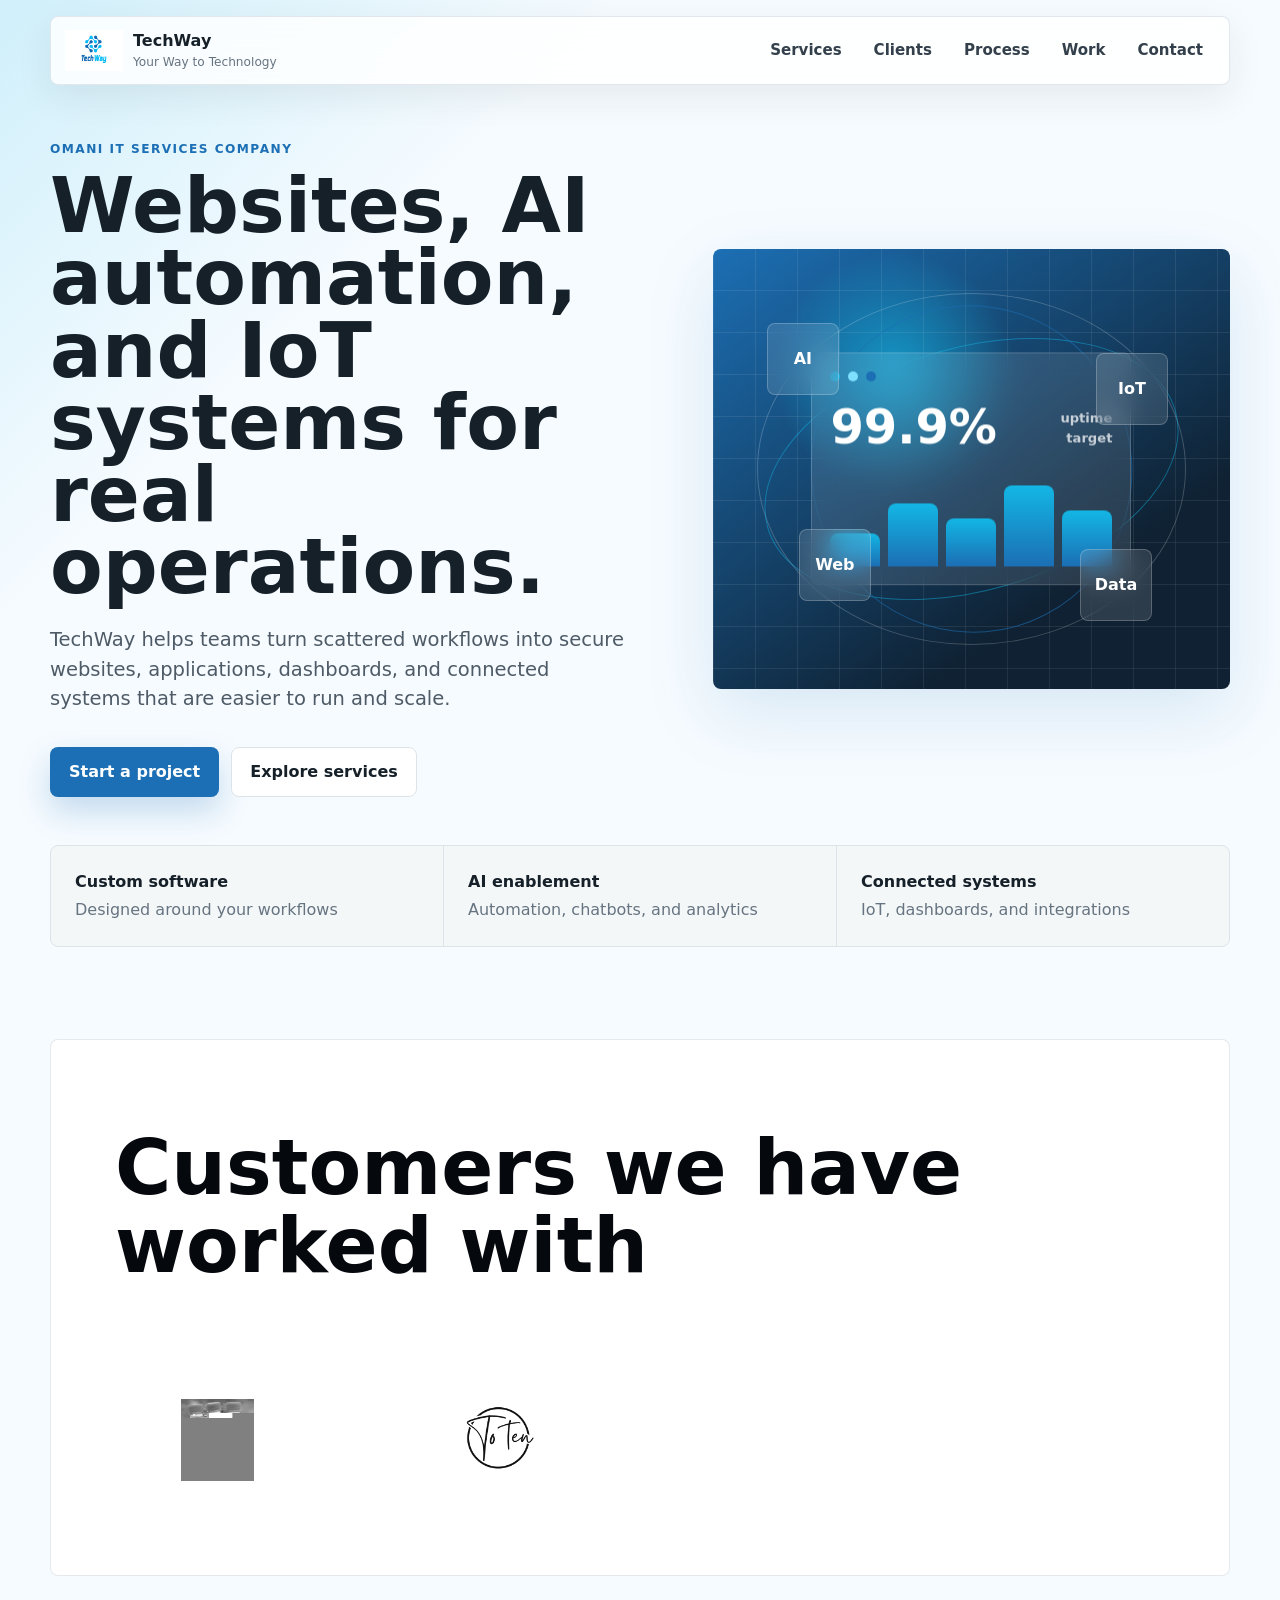
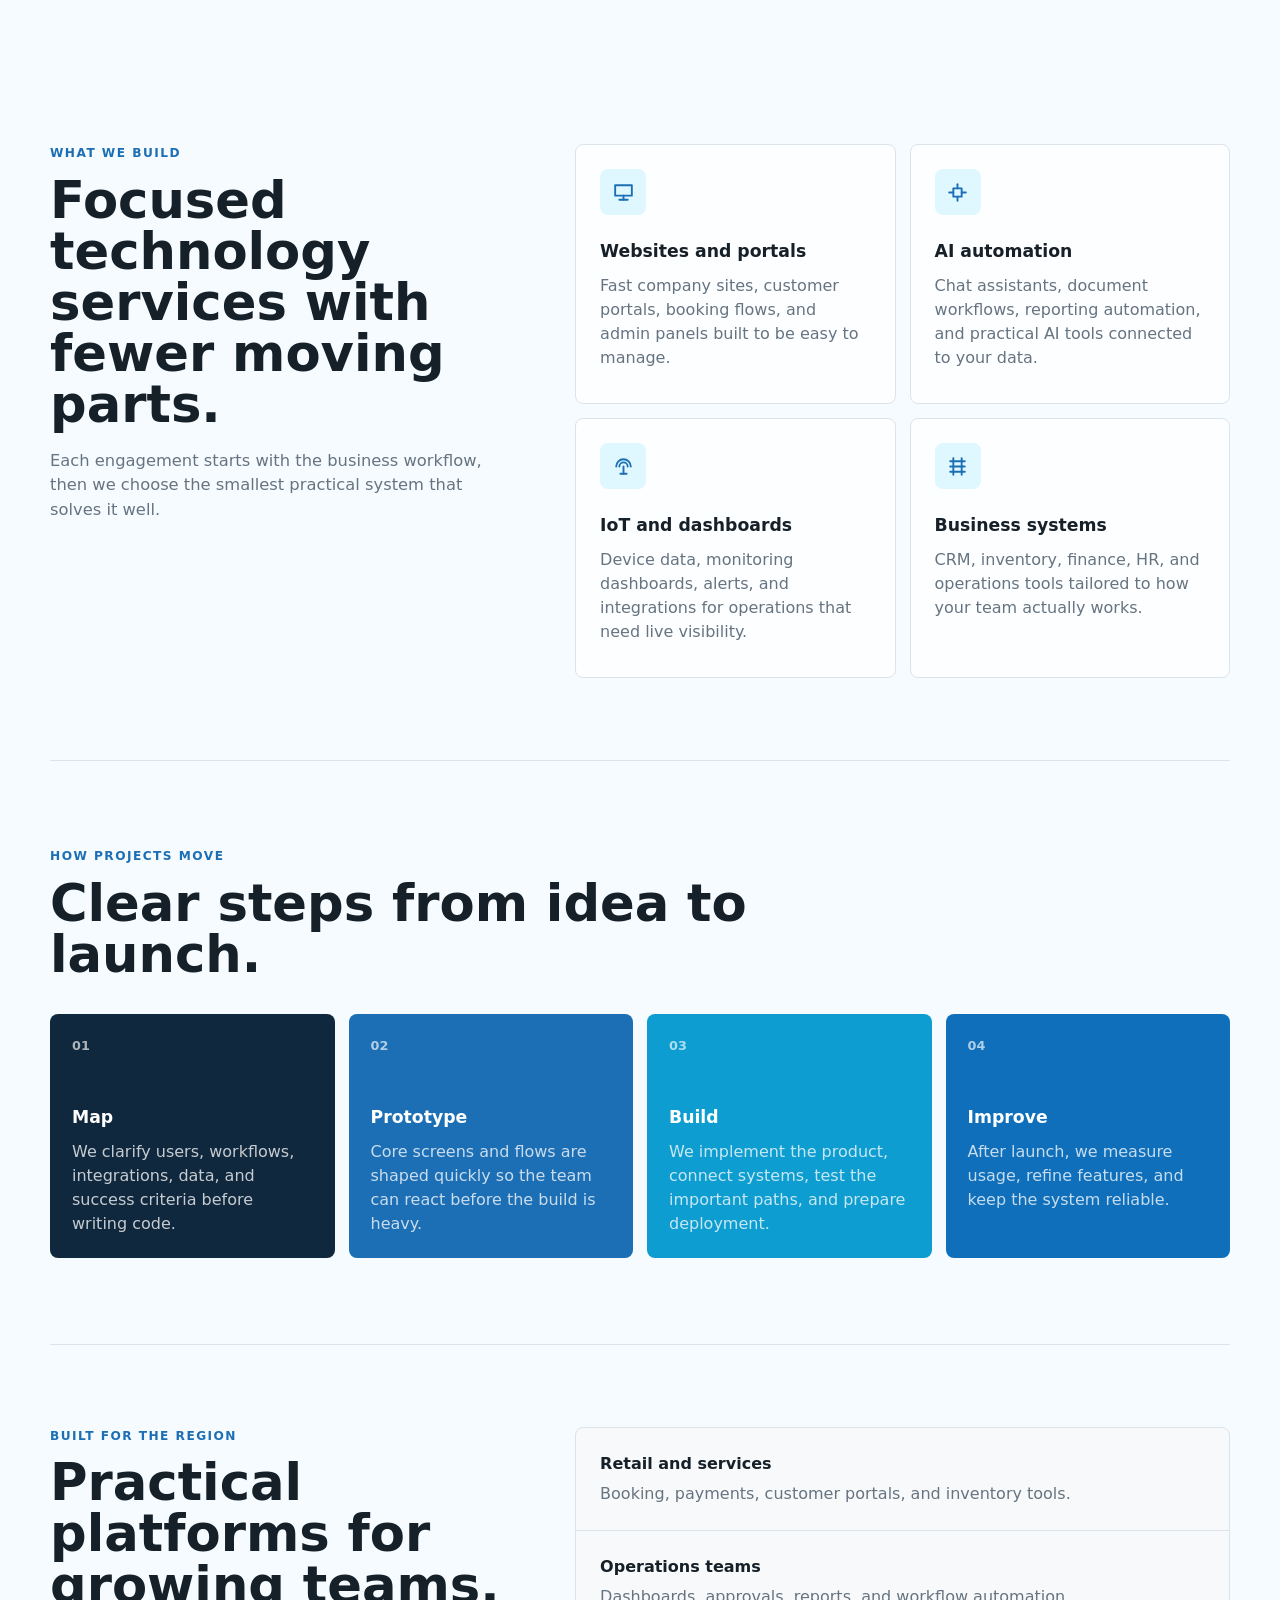
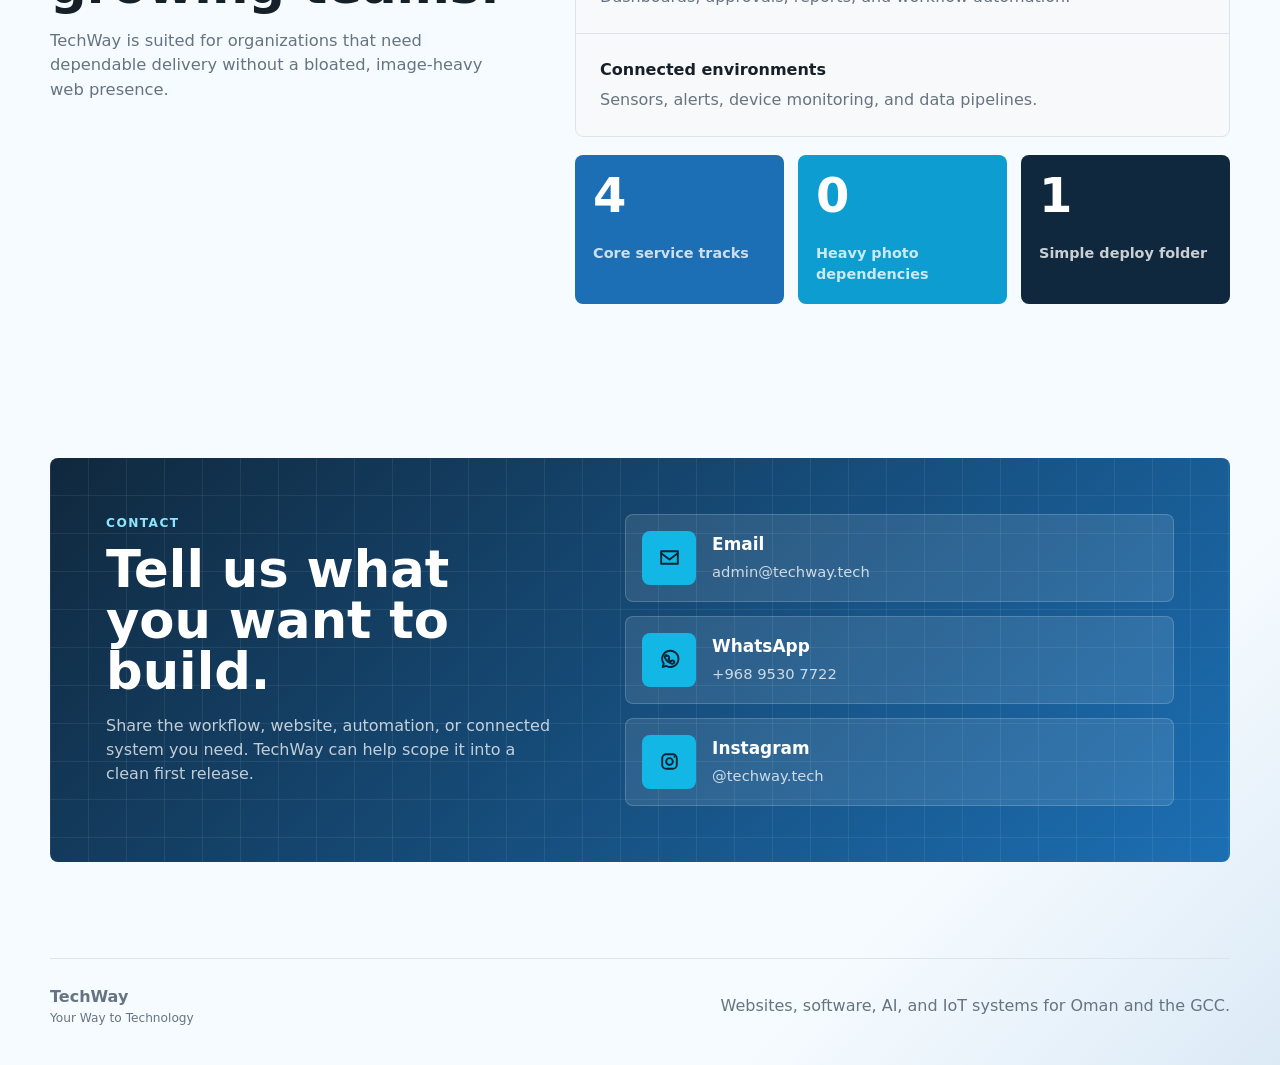
==== index.html @ 26268700 "Add Toten client logo" ====
<!doctype html>
<html lang="en">
  <head>
    <meta charset="utf-8">
    <meta name="viewport" content="width=device-width, initial-scale=1">
    <meta name="description" content="TechWay builds reliable websites, business software, AI automation, and IoT systems for companies in Oman and the GCC.">
    <title>TechWay | Your Way to Technology</title>
    <link rel="stylesheet" href="styles.css">
  </head>
  <body>
    <header class="site-header" data-header>
      <a class="brand" href="#top" aria-label="TechWay home">
        <img class="brand-logo" src="assets/techway-logo.png" alt="TechWay logo">
        <span>
          <strong>TechWay</strong>
          <small>Your Way to Technology</small>
        </span>
      </a>

      <button class="nav-toggle" type="button" aria-expanded="false" aria-controls="site-nav" data-nav-toggle>
        <span></span>
        <span></span>
        <span></span>
        <span class="sr-only">Menu</span>
      </button>

      <nav class="site-nav" id="site-nav" data-nav>
        <a href="#services">Services</a>
        <a href="#clients">Clients</a>
        <a href="#process">Process</a>
        <a href="#work">Work</a>
        <a href="#contact">Contact</a>
      </nav>
    </header>

    <main id="top">
      <section class="hero section">
        <div class="hero-copy">
          <p class="eyebrow">Omani IT services company</p>
          <h1>Websites, AI automation, and IoT systems for real operations.</h1>
          <p class="hero-text">TechWay helps teams turn scattered workflows into secure websites, applications, dashboards, and connected systems that are easier to run and scale.</p>
          <div class="hero-actions">
            <a class="button button-primary" href="#contact">Start a project</a>
            <a class="button button-secondary" href="#services">Explore services</a>
          </div>
        </div>

        <div class="hero-visual" aria-label="Technology platform illustration">
          <div class="orbit orbit-one"></div>
          <div class="orbit orbit-two"></div>
          <div class="core-panel">
            <div class="core-top">
              <span></span>
              <span></span>
              <span></span>
            </div>
            <div class="metric-row">
              <strong>99.9%</strong>
              <span>uptime target</span>
            </div>
            <div class="signal-bars">
              <span></span>
              <span></span>
              <span></span>
              <span></span>
              <span></span>
            </div>
          </div>
          <div class="node node-ai">AI</div>
          <div class="node node-iot">IoT</div>
          <div class="node node-web">Web</div>
          <div class="node node-data">Data</div>
        </div>
      </section>

      <section class="section trust-strip" aria-label="Company strengths">
        <div>
          <strong>Custom software</strong>
          <span>Designed around your workflows</span>
        </div>
        <div>
          <strong>AI enablement</strong>
          <span>Automation, chatbots, and analytics</span>
        </div>
        <div>
          <strong>Connected systems</strong>
          <span>IoT, dashboards, and integrations</span>
        </div>
      </section>

      <section class="section clients" id="clients">
        <h2>Customers we have worked with</h2>

        <div class="client-logo-grid" aria-label="Client logos">
          <a class="client-logo-link" href="https://www.instagram.com/alsamdiwater/" target="_blank" rel="noreferrer" aria-label="Open Al Samdi Water Instagram page">
            <span class="sr-only">Al Samdi Water</span>
            <span class="client-logo-frame">
              <img src="assets/al-samdi-water.jpg" alt="Al Samdi Water bottled drinking water">
            </span>
          </a>
          <a class="client-logo-link" href="https://www.instagram.com/toten_oman/" target="_blank" rel="noreferrer" aria-label="Open Toten Instagram page">
            <span class="sr-only">Toten</span>
            <span class="client-logo-frame">
              <img src="assets/toten-logo.jpg" alt="Toten logo">
            </span>
          </a>
        </div>
      </section>

      <section class="section split" id="services">
        <div class="section-heading">
          <p class="eyebrow">What we build</p>
          <h2>Focused technology services with fewer moving parts.</h2>
          <p>Each engagement starts with the business workflow, then we choose the smallest practical system that solves it well.</p>
        </div>

        <div class="service-grid">
          <article class="service-card">
            <span class="icon" aria-hidden="true">
              <svg viewBox="0 0 24 24"><path d="M4 5h16v10H4z"/><path d="M8 19h8"/><path d="M12 15v4"/></svg>
            </span>
            <h3>Websites and portals</h3>
            <p>Fast company sites, customer portals, booking flows, and admin panels built to be easy to manage.</p>
          </article>
          <article class="service-card">
            <span class="icon" aria-hidden="true">
              <svg viewBox="0 0 24 24"><path d="M8 8h8v8H8z"/><path d="M4 12h4"/><path d="M16 12h4"/><path d="M12 4v4"/><path d="M12 16v4"/></svg>
            </span>
            <h3>AI automation</h3>
            <p>Chat assistants, document workflows, reporting automation, and practical AI tools connected to your data.</p>
          </article>
          <article class="service-card">
            <span class="icon" aria-hidden="true">
              <svg viewBox="0 0 24 24"><path d="M5 12a7 7 0 0 1 14 0"/><path d="M8 12a4 4 0 0 1 8 0"/><path d="M12 12v7"/><path d="M9 19h6"/></svg>
            </span>
            <h3>IoT and dashboards</h3>
            <p>Device data, monitoring dashboards, alerts, and integrations for operations that need live visibility.</p>
          </article>
          <article class="service-card">
            <span class="icon" aria-hidden="true">
              <svg viewBox="0 0 24 24"><path d="M5 7h14"/><path d="M5 12h14"/><path d="M5 17h14"/><path d="M8 4v16"/><path d="M16 4v16"/></svg>
            </span>
            <h3>Business systems</h3>
            <p>CRM, inventory, finance, HR, and operations tools tailored to how your team actually works.</p>
          </article>
        </div>
      </section>

      <section class="section process" id="process">
        <div class="section-heading compact">
          <p class="eyebrow">How projects move</p>
          <h2>Clear steps from idea to launch.</h2>
        </div>
        <div class="timeline">
          <article>
            <span>01</span>
            <h3>Map</h3>
            <p>We clarify users, workflows, integrations, data, and success criteria before writing code.</p>
          </article>
          <article>
            <span>02</span>
            <h3>Prototype</h3>
            <p>Core screens and flows are shaped quickly so the team can react before the build is heavy.</p>
          </article>
          <article>
            <span>03</span>
            <h3>Build</h3>
            <p>We implement the product, connect systems, test the important paths, and prepare deployment.</p>
          </article>
          <article>
            <span>04</span>
            <h3>Improve</h3>
            <p>After launch, we measure usage, refine features, and keep the system reliable.</p>
          </article>
        </div>
      </section>

      <section class="section work" id="work">
        <div class="section-heading">
          <p class="eyebrow">Built for the region</p>
          <h2>Practical platforms for growing teams.</h2>
          <p>TechWay is suited for organizations that need dependable delivery without a bloated, image-heavy web presence.</p>
        </div>

        <div class="work-panel">
          <div class="work-list">
            <div>
              <strong>Retail and services</strong>
              <span>Booking, payments, customer portals, and inventory tools.</span>
            </div>
            <div>
              <strong>Operations teams</strong>
              <span>Dashboards, approvals, reports, and workflow automation.</span>
            </div>
            <div>
              <strong>Connected environments</strong>
              <span>Sensors, alerts, device monitoring, and data pipelines.</span>
            </div>
          </div>
          <div class="stats">
            <div><strong>4</strong><span>Core service tracks</span></div>
            <div><strong>0</strong><span>Heavy photo dependencies</span></div>
            <div><strong>1</strong><span>Simple deploy folder</span></div>
          </div>
        </div>
      </section>

      <section class="section contact" id="contact">
        <div class="contact-card">
          <div>
            <p class="eyebrow">Contact</p>
            <h2>Tell us what you want to build.</h2>
            <p>Share the workflow, website, automation, or connected system you need. TechWay can help scope it into a clean first release.</p>
          </div>
          <div class="contact-links" aria-label="Contact options">
            <a class="contact-link" href="mailto:admin@techway.tech">
              <span class="contact-icon" aria-hidden="true">
                <svg viewBox="0 0 24 24"><path d="M4 6h16v12H4z"/><path d="m4 8 8 6 8-6"/></svg>
              </span>
              <span>
                <strong>Email</strong>
                <small>admin@techway.tech</small>
              </span>
            </a>
            <a class="contact-link" href="https://wa.me/96895307722" target="_blank" rel="noreferrer">
              <span class="contact-icon" aria-hidden="true">
                <svg viewBox="0 0 24 24"><path d="M5.4 19.2 6.5 16A7.8 7.8 0 1 1 9 18.2z"/><path d="M9.4 8.7c.2-.4.4-.4.7-.4h.5c.2 0 .4.1.5.4l.6 1.5c.1.2.1.4-.1.6l-.4.5c-.1.2-.2.3-.1.5.4.8 1.1 1.5 2 2 .2.1.4.1.5-.1l.6-.7c.2-.2.4-.2.6-.1l1.5.7c.3.1.4.3.4.6 0 .5-.2 1.3-.8 1.6-.5.3-1.4.5-3-.2-2.6-1.1-4.4-3.6-4.5-3.8-.1-.2-1-1.4-.9-2.4.1-.8.9-1.7 1.3-1.7z"/></svg>
              </span>
              <span>
                <strong>WhatsApp</strong>
                <small>+968 9530 7722</small>
              </span>
            </a>
            <a class="contact-link" href="https://www.instagram.com/techway.tech" target="_blank" rel="noreferrer">
              <span class="contact-icon" aria-hidden="true">
                <svg viewBox="0 0 24 24"><rect x="5" y="5" width="14" height="14" rx="4"/><circle cx="12" cy="12" r="3.2"/><path d="M16.8 7.4h.01"/></svg>
              </span>
              <span>
                <strong>Instagram</strong>
                <small>@techway.tech</small>
              </span>
            </a>
          </div>
        </div>
      </section>
    </main>

    <footer class="site-footer">
      <a class="brand footer-brand" href="#top" aria-label="TechWay home">
        <span>
          <strong>TechWay</strong>
          <small>Your Way to Technology</small>
        </span>
      </a>
      <p>Websites, software, AI, and IoT systems for Oman and the GCC.</p>
    </footer>

    <script src="script.js"></script>
  </body>
</html>
---- styles.css ----
:root {
  --ink: #162029;
  --muted: #667481;
  --line: #dce4ea;
  --paper: #f6fbff;
  --white: #ffffff;
  --brand-blue: #1c6fb4;
  --brand-blue-dark: #155891;
  --brand-cyan: #13b7e5;
  --brand-cyan-soft: #dff7ff;
  --navy: #10283d;
  --shadow: 0 24px 70px rgba(28, 111, 180, 0.14);
  --radius: 8px;
}

* {
  box-sizing: border-box;
}

html {
  scroll-behavior: smooth;
}

body {
  margin: 0;
  color: var(--ink);
  background:
    linear-gradient(135deg, rgba(19, 183, 229, 0.17), transparent 28rem),
    linear-gradient(315deg, rgba(28, 111, 180, 0.12), transparent 24rem),
    var(--paper);
  font-family: system-ui, -apple-system, BlinkMacSystemFont, "Segoe UI", sans-serif;
  line-height: 1.5;
}

a {
  color: inherit;
  text-decoration: none;
}

button,
input,
textarea {
  font: inherit;
}

.sr-only {
  position: absolute;
  width: 1px;
  height: 1px;
  padding: 0;
  margin: -1px;
  overflow: hidden;
  clip: rect(0, 0, 0, 0);
  white-space: nowrap;
  border: 0;
}

.site-header {
  position: sticky;
  top: 0;
  z-index: 20;
  display: flex;
  align-items: center;
  justify-content: space-between;
  gap: 24px;
  width: min(1180px, calc(100% - 32px));
  margin: 16px auto 0;
  padding: 12px 14px;
  border: 1px solid rgba(220, 228, 234, 0.86);
  border-radius: var(--radius);
  background: rgba(255, 255, 255, 0.82);
  backdrop-filter: blur(18px);
  box-shadow: 0 12px 36px rgba(22, 32, 41, 0.08);
}

.brand {
  display: inline-flex;
  align-items: center;
  gap: 10px;
  min-width: 0;
}

.brand-logo {
  display: block;
  width: 58px;
  height: 42px;
  flex: 0 0 auto;
  object-fit: contain;
}

.brand strong,
.brand small {
  display: block;
}

.brand strong {
  font-size: 1rem;
}

.brand small {
  color: var(--muted);
  font-size: 0.76rem;
}

.site-nav {
  display: flex;
  align-items: center;
  gap: 8px;
}

.site-nav a {
  padding: 10px 12px;
  border-radius: 7px;
  color: #33404b;
  font-size: 0.94rem;
  font-weight: 600;
}

.site-nav a:hover {
  background: var(--brand-cyan-soft);
  color: var(--brand-blue);
}

.nav-toggle {
  display: none;
  width: 42px;
  height: 42px;
  border: 1px solid var(--line);
  border-radius: 8px;
  background: var(--white);
  cursor: pointer;
}

.nav-toggle span:not(.sr-only) {
  display: block;
  width: 18px;
  height: 2px;
  margin: 4px auto;
  background: var(--ink);
}

.section {
  width: min(1180px, calc(100% - 32px));
  margin: 0 auto;
}

.hero {
  min-height: min(760px, calc(100vh - 86px));
  display: grid;
  grid-template-columns: minmax(0, 1.02fr) minmax(320px, 0.9fr);
  align-items: center;
  gap: clamp(32px, 6vw, 92px);
  padding: 42px 0 34px;
}

.eyebrow {
  margin: 0 0 12px;
  color: var(--brand-blue);
  font-size: 0.76rem;
  font-weight: 800;
  letter-spacing: 0.12em;
  text-transform: uppercase;
}

h1,
h2,
h3,
p {
  overflow-wrap: break-word;
}

h1 {
  max-width: 840px;
  margin: 0;
  font-size: clamp(3rem, 6vw, 4.8rem);
  line-height: 0.94;
  letter-spacing: 0;
}

h2 {
  margin: 0;
  font-size: clamp(2rem, 4vw, 3.8rem);
  line-height: 1;
  letter-spacing: 0;
}

h3 {
  margin: 0;
  font-size: 1.08rem;
  line-height: 1.2;
}

.hero-text {
  max-width: 650px;
  margin: 22px 0 0;
  color: #4e5b66;
  font-size: clamp(1.02rem, 1.8vw, 1.22rem);
}

.hero-actions {
  display: flex;
  flex-wrap: wrap;
  gap: 12px;
  margin-top: 34px;
}

.button {
  display: inline-flex;
  align-items: center;
  justify-content: center;
  min-height: 48px;
  padding: 12px 18px;
  border: 1px solid transparent;
  border-radius: 8px;
  font-weight: 800;
  cursor: pointer;
  transition: transform 180ms ease, box-shadow 180ms ease, background 180ms ease;
}

.button:hover {
  transform: translateY(-2px);
}

.button-primary {
  color: white;
  background: var(--brand-blue);
  box-shadow: 0 14px 32px rgba(28, 111, 180, 0.24);
}

.button-primary:hover {
  background: var(--brand-blue-dark);
}

.button-secondary {
  color: var(--ink);
  background: var(--white);
  border-color: var(--line);
}

.hero-visual {
  position: relative;
  min-height: 440px;
  border-radius: 8px;
  overflow: hidden;
  background:
    linear-gradient(90deg, rgba(255,255,255,0.08) 1px, transparent 1px),
    linear-gradient(0deg, rgba(255,255,255,0.08) 1px, transparent 1px),
    radial-gradient(circle at 35% 28%, rgba(19, 183, 229, 0.7), transparent 26%),
    linear-gradient(145deg, var(--brand-blue), #0f2132 74%);
  background-size: 42px 42px, 42px 42px, auto, auto;
  box-shadow: var(--shadow);
  isolation: isolate;
}

.hero-visual::before {
  content: "";
  position: absolute;
  inset: 44px;
  border: 1px solid rgba(255, 255, 255, 0.2);
  border-radius: 50%;
}

.orbit {
  position: absolute;
  border: 1px solid rgba(19, 183, 229, 0.46);
  border-radius: 50%;
  transform: rotate(-16deg);
}

.orbit-one {
  inset: 98px 46px;
}

.orbit-two {
  inset: 56px 98px;
  border-color: rgba(28, 111, 180, 0.58);
}

.core-panel {
  position: absolute;
  left: 50%;
  top: 50%;
  width: min(72%, 320px);
  padding: 18px;
  border: 1px solid rgba(255, 255, 255, 0.18);
  border-radius: 8px;
  color: white;
  background: rgba(255, 255, 255, 0.11);
  backdrop-filter: blur(14px);
  transform: translate(-50%, -50%);
}

.core-top {
  display: flex;
  gap: 8px;
  padding-bottom: 24px;
}

.core-top span {
  width: 10px;
  height: 10px;
  border-radius: 50%;
  background: var(--brand-cyan);
}

.core-top span:nth-child(2) {
  background: #7edfff;
}

.core-top span:nth-child(3) {
  background: var(--brand-blue);
}

.metric-row {
  display: flex;
  align-items: end;
  justify-content: space-between;
  gap: 12px;
}

.metric-row strong {
  font-size: 3rem;
  line-height: 0.9;
}

.metric-row span {
  max-width: 88px;
  color: rgba(255, 255, 255, 0.74);
  font-size: 0.82rem;
  font-weight: 700;
  text-align: right;
}

.signal-bars {
  display: grid;
  grid-template-columns: repeat(5, 1fr);
  align-items: end;
  gap: 8px;
  height: 92px;
  margin-top: 26px;
}

.signal-bars span {
  border-radius: 8px 8px 0 0;
  background: linear-gradient(180deg, var(--brand-cyan), var(--brand-blue));
}

.signal-bars span:nth-child(1) { height: 36%; }
.signal-bars span:nth-child(2) { height: 68%; }
.signal-bars span:nth-child(3) { height: 52%; }
.signal-bars span:nth-child(4) { height: 88%; }
.signal-bars span:nth-child(5) { height: 61%; }

.node {
  position: absolute;
  display: grid;
  place-items: center;
  width: 72px;
  height: 72px;
  border: 1px solid rgba(255, 255, 255, 0.22);
  border-radius: 8px;
  color: white;
  font-weight: 900;
  background: rgba(255, 255, 255, 0.12);
  backdrop-filter: blur(12px);
}

.node-ai { top: 74px; left: 54px; }
.node-iot { top: 104px; right: 62px; }
.node-web { bottom: 88px; left: 86px; }
.node-data { right: 78px; bottom: 68px; }

.trust-strip {
  display: grid;
  grid-template-columns: repeat(3, 1fr);
  gap: 1px;
  margin-bottom: 92px;
  border: 1px solid var(--line);
  border-radius: var(--radius);
  overflow: hidden;
  background: var(--line);
}

.trust-strip div {
  padding: 24px;
  background: rgba(255, 255, 255, 0.7);
}

.trust-strip strong,
.trust-strip span {
  display: block;
}

.trust-strip span {
  margin-top: 4px;
  color: var(--muted);
}

.clients {
  margin-bottom: 86px;
  padding: clamp(46px, 7vw, 92px) clamp(22px, 5vw, 70px);
  border: 1px solid rgba(16, 40, 61, 0.1);
  border-radius: var(--radius);
  background: var(--white);
}

.clients h2 {
  max-width: 920px;
  color: #05080d;
  font-size: clamp(2.25rem, 6vw, 4.8rem);
  line-height: 1.02;
  letter-spacing: 0;
}

.client-logo-grid {
  display: grid;
  grid-template-columns: repeat(4, minmax(120px, 1fr));
  align-items: center;
  gap: clamp(34px, 6vw, 74px) clamp(28px, 6vw, 92px);
  margin-top: clamp(54px, 9vw, 108px);
}

.client-logo-link {
  display: grid;
  place-items: center;
  min-height: 92px;
  border-radius: 8px;
  outline-offset: 8px;
  transition: transform 180ms ease, opacity 180ms ease;
}

.client-logo-link:hover {
  opacity: 0.74;
  transform: translateY(-2px);
}

.client-logo-frame {
  display: grid;
  place-items: center;
  width: 100%;
  height: 100%;
}

.client-logo-frame img {
  display: block;
  max-width: min(100%, 210px);
  max-height: 82px;
  object-fit: contain;
  filter: grayscale(1) contrast(1.12);
}

.split,
.work {
  display: grid;
  grid-template-columns: 0.82fr 1.18fr;
  gap: clamp(26px, 6vw, 70px);
  padding: 82px 0;
}

.section-heading p:not(.eyebrow) {
  max-width: 560px;
  margin: 18px 0 0;
  color: var(--muted);
  font-size: 1.02rem;
}

.section-heading.compact {
  max-width: 720px;
}

.service-grid {
  display: grid;
  grid-template-columns: repeat(2, minmax(0, 1fr));
  gap: 14px;
}

.service-card {
  min-height: 260px;
  padding: 24px;
  border: 1px solid var(--line);
  border-radius: var(--radius);
  background: rgba(255, 255, 255, 0.76);
}

.service-card p {
  margin: 12px 0 0;
  color: var(--muted);
}

.icon {
  display: grid;
  place-items: center;
  width: 46px;
  height: 46px;
  margin-bottom: 26px;
  border-radius: 8px;
  color: var(--brand-blue);
  background: var(--brand-cyan-soft);
}

.icon svg {
  width: 25px;
  height: 25px;
  fill: none;
  stroke: currentColor;
  stroke-linecap: round;
  stroke-linejoin: round;
  stroke-width: 1.8;
}

.process {
  padding: 86px 0;
  border-top: 1px solid var(--line);
  border-bottom: 1px solid var(--line);
}

.timeline {
  display: grid;
  grid-template-columns: repeat(4, 1fr);
  gap: 14px;
  margin-top: 34px;
}

.timeline article {
  min-height: 230px;
  padding: 22px;
  border-radius: var(--radius);
  background: var(--navy);
  color: white;
}

.timeline article:nth-child(2) {
  background: var(--brand-blue);
}

.timeline article:nth-child(3) {
  background: #0d9dd0;
}

.timeline article:nth-child(4) {
  background: #0f6fba;
}

.timeline span {
  display: block;
  margin-bottom: 52px;
  color: rgba(255, 255, 255, 0.66);
  font-size: 0.8rem;
  font-weight: 900;
}

.timeline p {
  margin: 12px 0 0;
  color: rgba(255, 255, 255, 0.76);
}

.work-panel {
  display: grid;
  gap: 18px;
}

.work-list {
  display: grid;
  gap: 1px;
  border: 1px solid var(--line);
  border-radius: var(--radius);
  overflow: hidden;
  background: var(--line);
}

.work-list div {
  padding: 24px;
  background: rgba(255, 255, 255, 0.78);
}

.work-list strong,
.work-list span {
  display: block;
}

.work-list span {
  margin-top: 6px;
  color: var(--muted);
}

.stats {
  display: grid;
  grid-template-columns: repeat(3, 1fr);
  gap: 14px;
}

.stats div {
  min-height: 142px;
  padding: 18px;
  border-radius: var(--radius);
  color: white;
  background: var(--brand-blue);
}

.stats div:nth-child(2) {
  background: #0d9dd0;
}

.stats div:nth-child(3) {
  background: var(--navy);
}

.stats strong,
.stats span {
  display: block;
}

.stats strong {
  font-size: 3rem;
  line-height: 0.95;
}

.stats span {
  margin-top: 24px;
  color: rgba(255, 255, 255, 0.78);
  font-size: 0.9rem;
  font-weight: 700;
}

.contact {
  padding: 72px 0 96px;
}

.contact-card {
  display: grid;
  grid-template-columns: 0.9fr 1.1fr;
  gap: clamp(26px, 6vw, 70px);
  padding: clamp(24px, 5vw, 56px);
  border-radius: var(--radius);
  color: white;
  background:
    linear-gradient(90deg, rgba(255,255,255,0.07) 1px, transparent 1px),
    linear-gradient(0deg, rgba(255,255,255,0.07) 1px, transparent 1px),
    linear-gradient(135deg, var(--navy), var(--brand-blue));
  background-size: 38px 38px, 38px 38px, auto;
}

.contact-card .eyebrow {
  color: #8be5ff;
}

.contact-card p:not(.eyebrow) {
  color: rgba(255, 255, 255, 0.74);
}

.contact-links {
  display: grid;
  gap: 14px;
}

.contact-link {
  display: grid;
  grid-template-columns: 54px minmax(0, 1fr);
  align-items: center;
  gap: 16px;
  min-height: 86px;
  padding: 16px;
  border: 1px solid rgba(255, 255, 255, 0.18);
  border-radius: 8px;
  background: rgba(255, 255, 255, 0.1);
  transition: transform 180ms ease, background 180ms ease, border-color 180ms ease;
}

.contact-link:hover {
  transform: translateY(-2px);
  border-color: rgba(139, 229, 255, 0.62);
  background: rgba(255, 255, 255, 0.15);
}

.contact-icon {
  display: grid;
  place-items: center;
  width: 54px;
  height: 54px;
  border-radius: 8px;
  color: #082333;
  background: var(--brand-cyan);
}

.contact-icon svg {
  width: 25px;
  height: 25px;
  fill: none;
  stroke: currentColor;
  stroke-linecap: round;
  stroke-linejoin: round;
  stroke-width: 1.8;
}

.contact-link strong,
.contact-link small {
  display: block;
}

.contact-link strong {
  font-size: 1.06rem;
}

.contact-link small {
  margin-top: 4px;
  color: rgba(255, 255, 255, 0.76);
  font-size: 0.92rem;
  overflow-wrap: anywhere;
}

.site-footer {
  display: flex;
  align-items: center;
  justify-content: space-between;
  gap: 24px;
  width: min(1180px, calc(100% - 32px));
  margin: 0 auto;
  padding: 26px 0 38px;
  border-top: 1px solid var(--line);
  color: var(--muted);
}

.site-footer p {
  margin: 0;
  text-align: right;
}

@media (max-width: 900px) {
  .site-header {
    align-items: flex-start;
    flex-wrap: wrap;
  }

  .nav-toggle {
    display: block;
  }

  .site-nav {
    display: none;
    width: 100%;
    flex-direction: column;
    align-items: stretch;
  }

  .site-nav.is-open {
    display: flex;
  }

  .hero,
  .split,
  .work,
  .contact-card {
    grid-template-columns: 1fr;
  }

  .hero {
    min-height: auto;
    gap: 26px;
  }

  .hero-visual {
    min-height: 320px;
  }

  .trust-strip,
  .timeline {
    grid-template-columns: 1fr 1fr;
  }

  .client-logo-grid {
    grid-template-columns: repeat(2, minmax(120px, 1fr));
  }
}

@media (max-width: 640px) {
  .site-header,
  .section,
  .site-footer {
    width: min(100% - 24px, 1180px);
  }

  .brand small {
    display: none;
  }

  h1 {
    font-size: clamp(2.35rem, 12vw, 3.6rem);
    line-height: 1;
  }

  .hero {
    padding: 30px 0 22px;
  }

  .hero-actions,
  .button {
    width: 100%;
  }

  .hero-visual {
    min-height: 180px;
  }

  .node {
    width: 58px;
    height: 58px;
  }

  .node-ai { top: 48px; left: 32px; }
  .node-iot { top: 78px; right: 34px; }
  .node-web { bottom: 58px; left: 40px; }
  .node-data { right: 38px; bottom: 44px; }

  .trust-strip,
  .client-logo-grid,
  .service-grid,
  .timeline,
  .stats {
    grid-template-columns: 1fr;
  }

  .split,
  .work,
  .process {
    padding: 62px 0;
  }

  .site-footer {
    display: grid;
  }

  .site-footer p {
    text-align: left;
  }
}
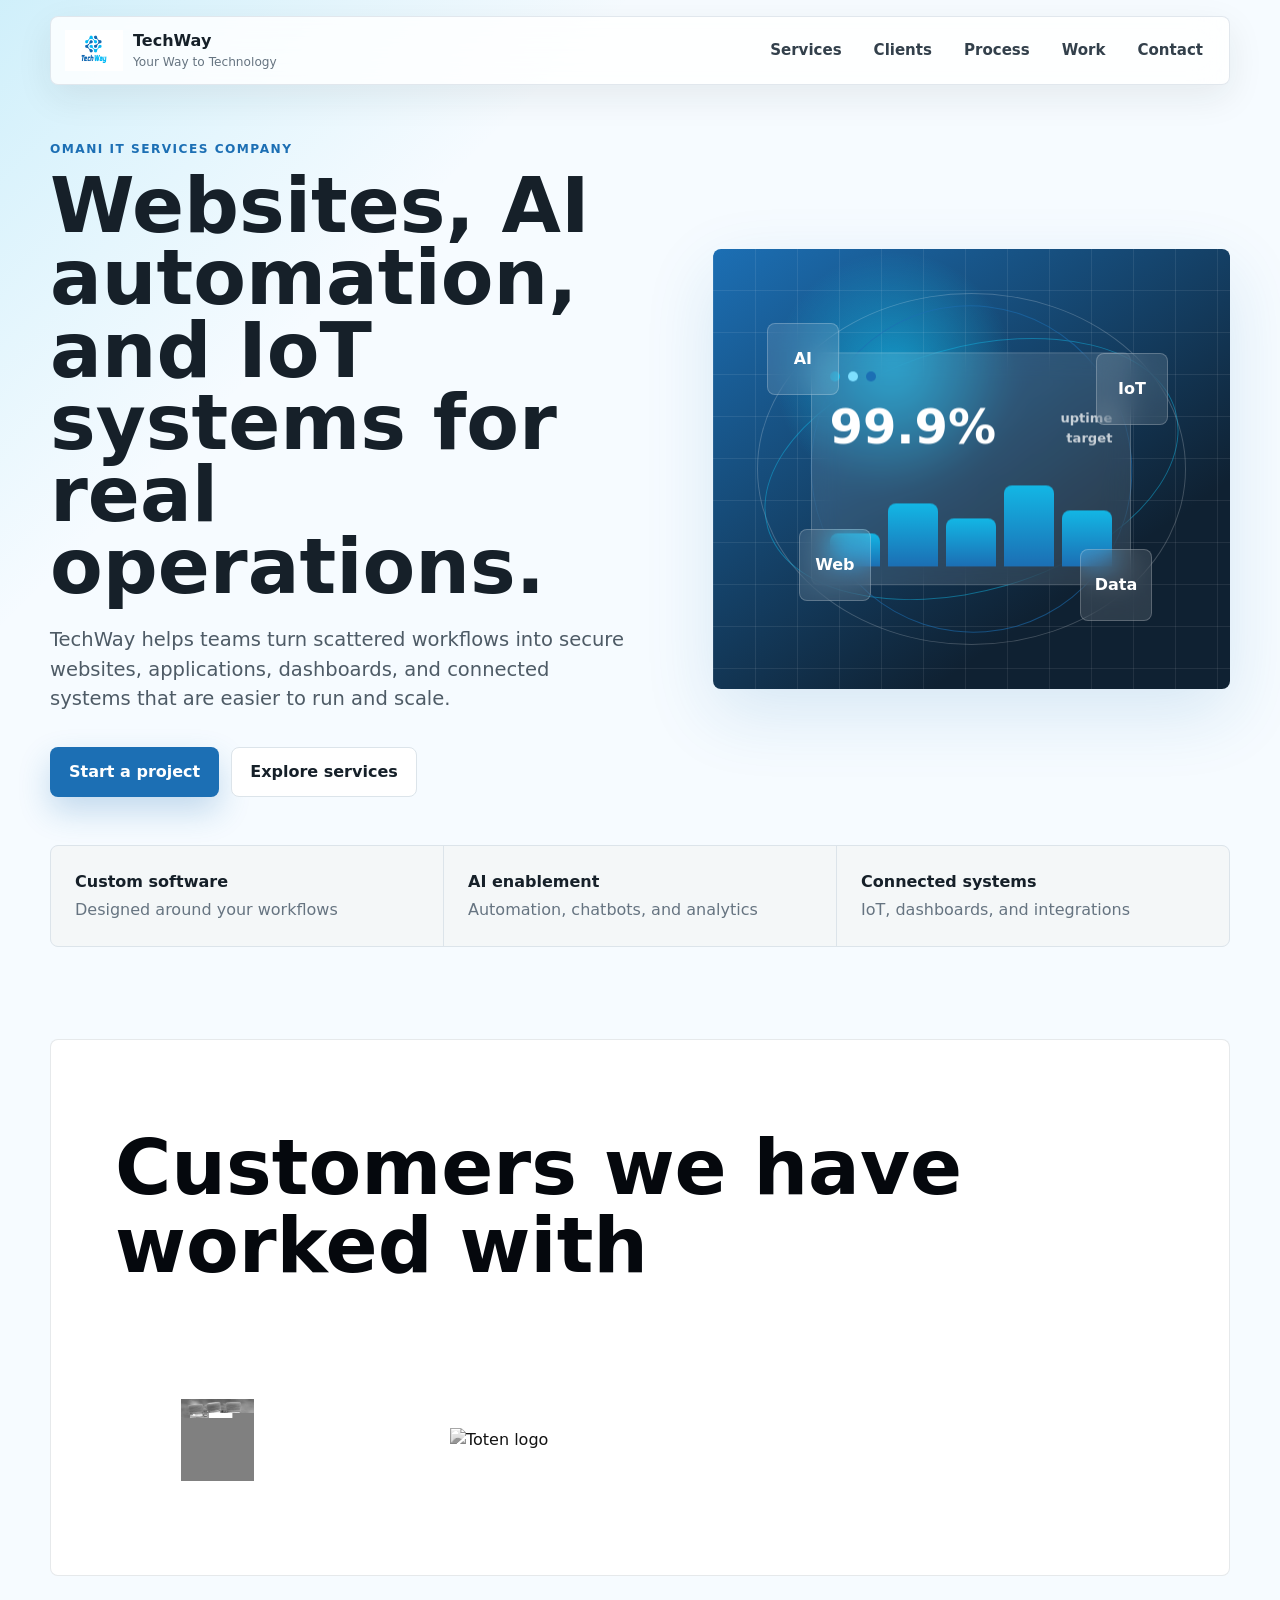
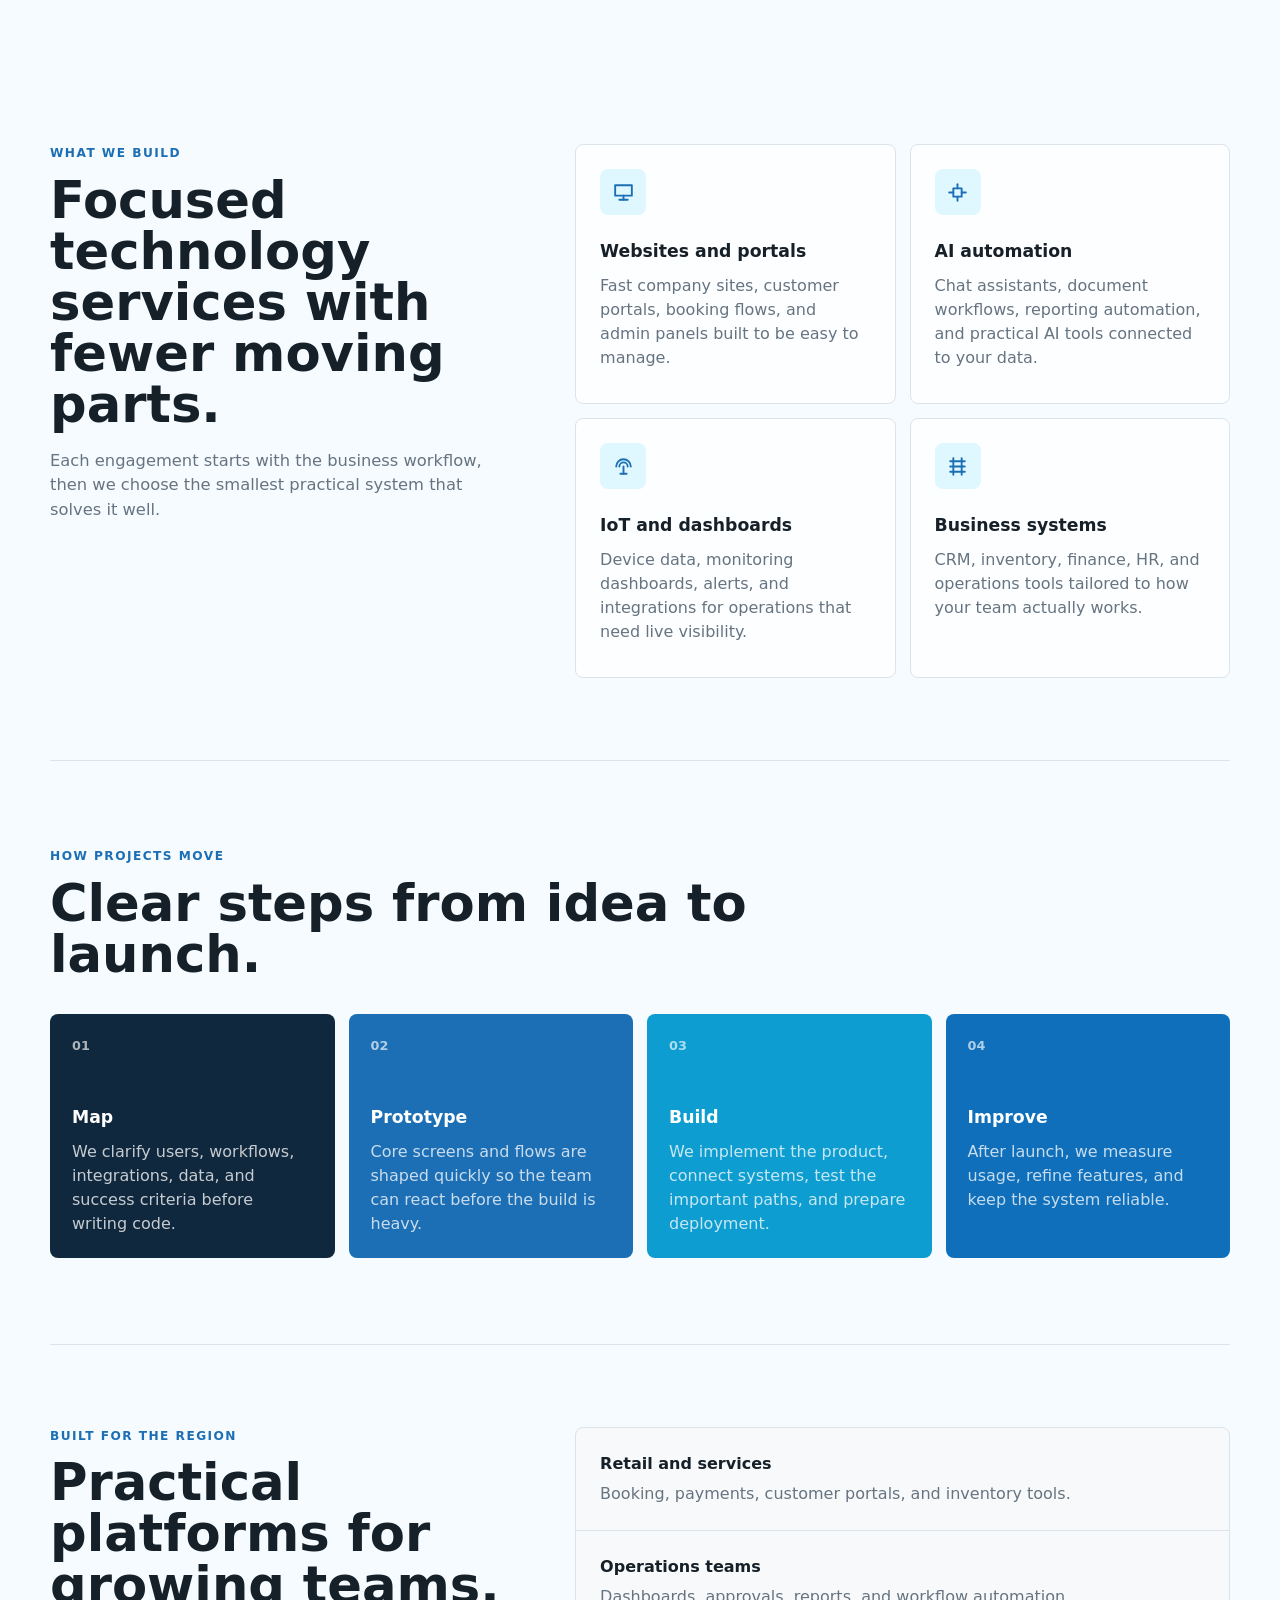
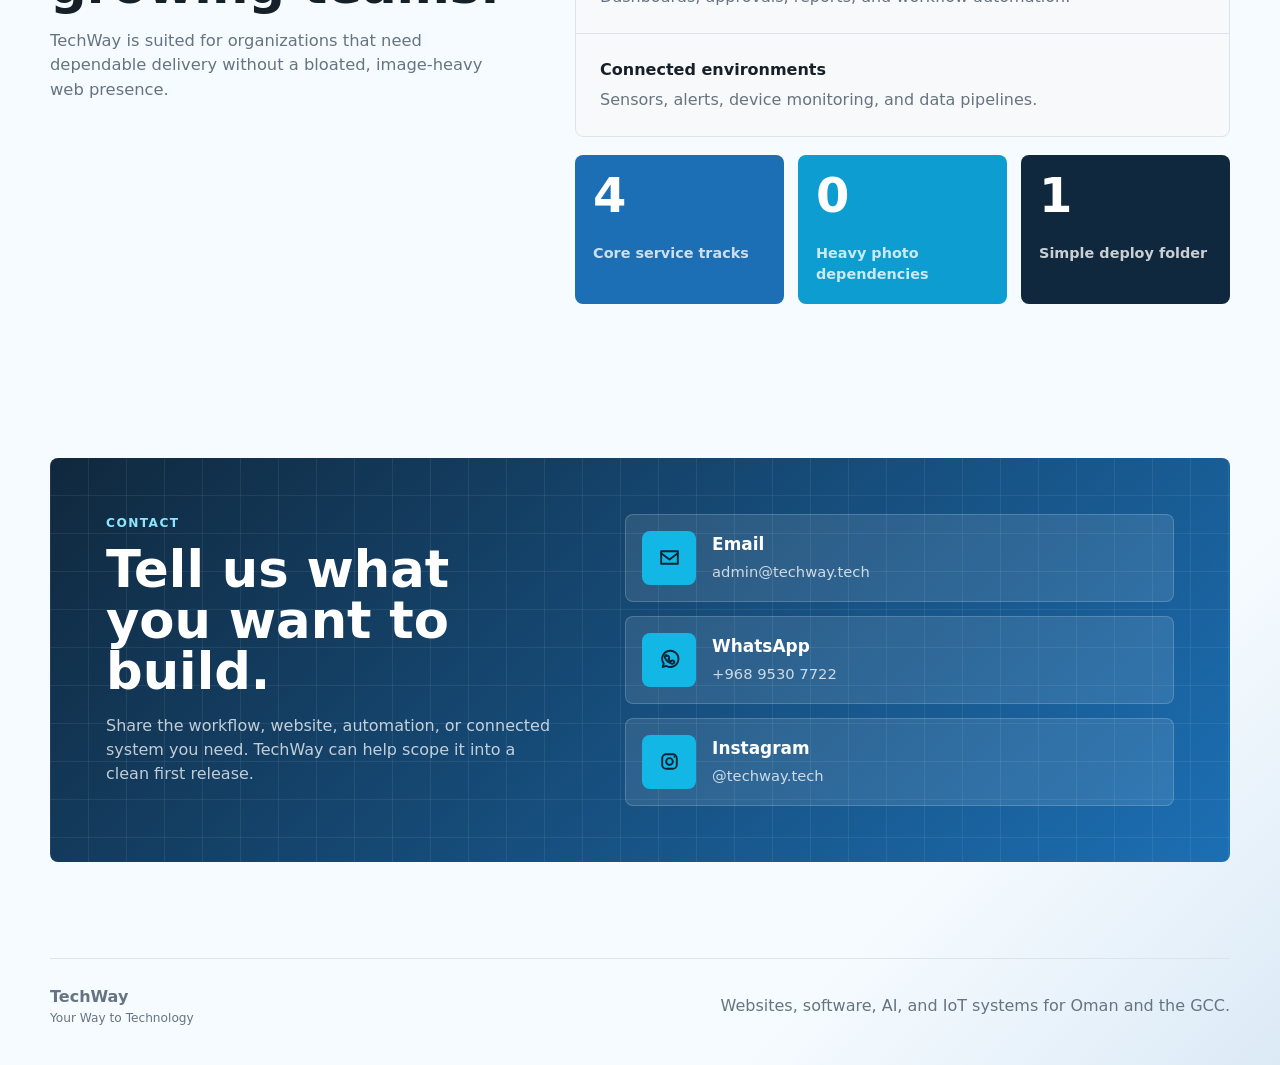
==== commit 9e551c23: "Add Toten client logo link" ====
--- a/index.html
+++ b/index.html
@@ -101,7 +101,7 @@
           <a class="client-logo-link" href="https://www.instagram.com/toten_oman/" target="_blank" rel="noreferrer" aria-label="Open Toten Instagram page">
             <span class="sr-only">Toten</span>
             <span class="client-logo-frame">
-              <img src="assets/toten-logo.jpg" alt="Toten logo">
+              <img src="assets/toten-logo.png" alt="Toten logo">
             </span>
           </a>
         </div>
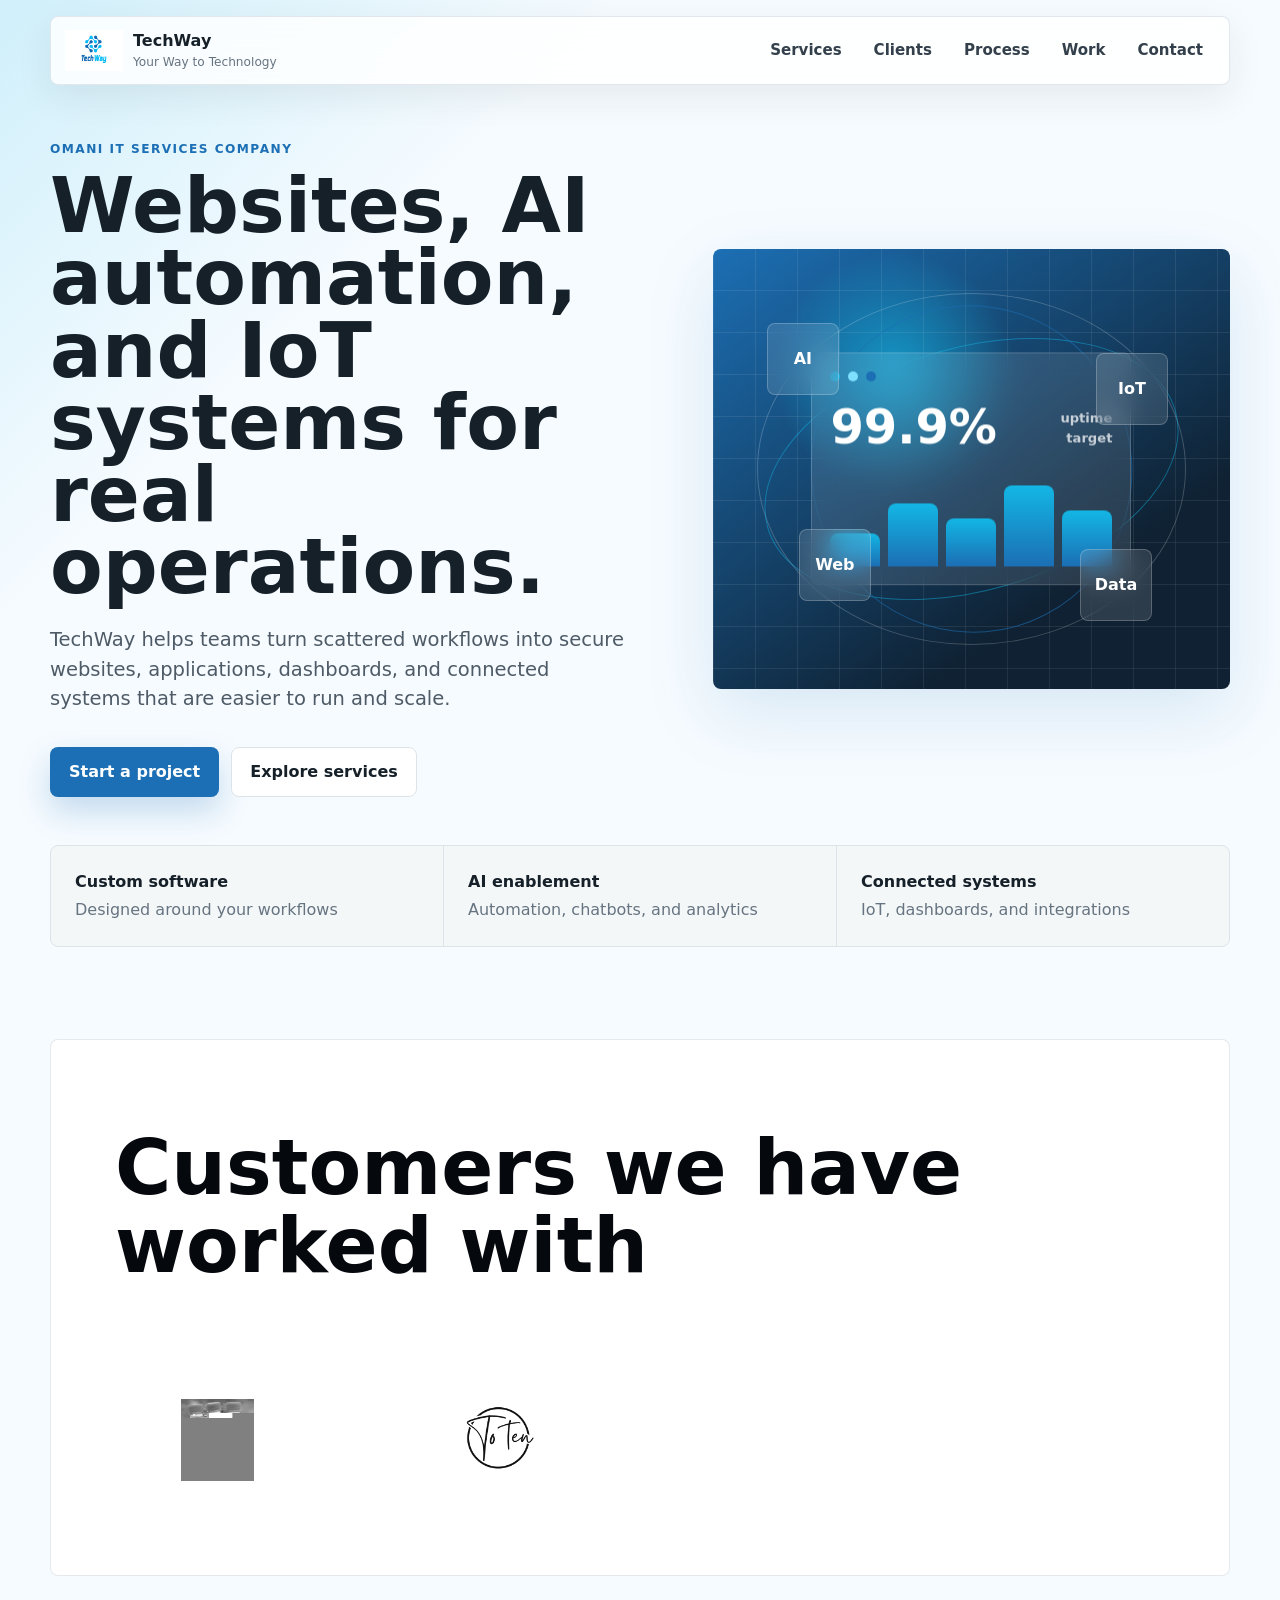
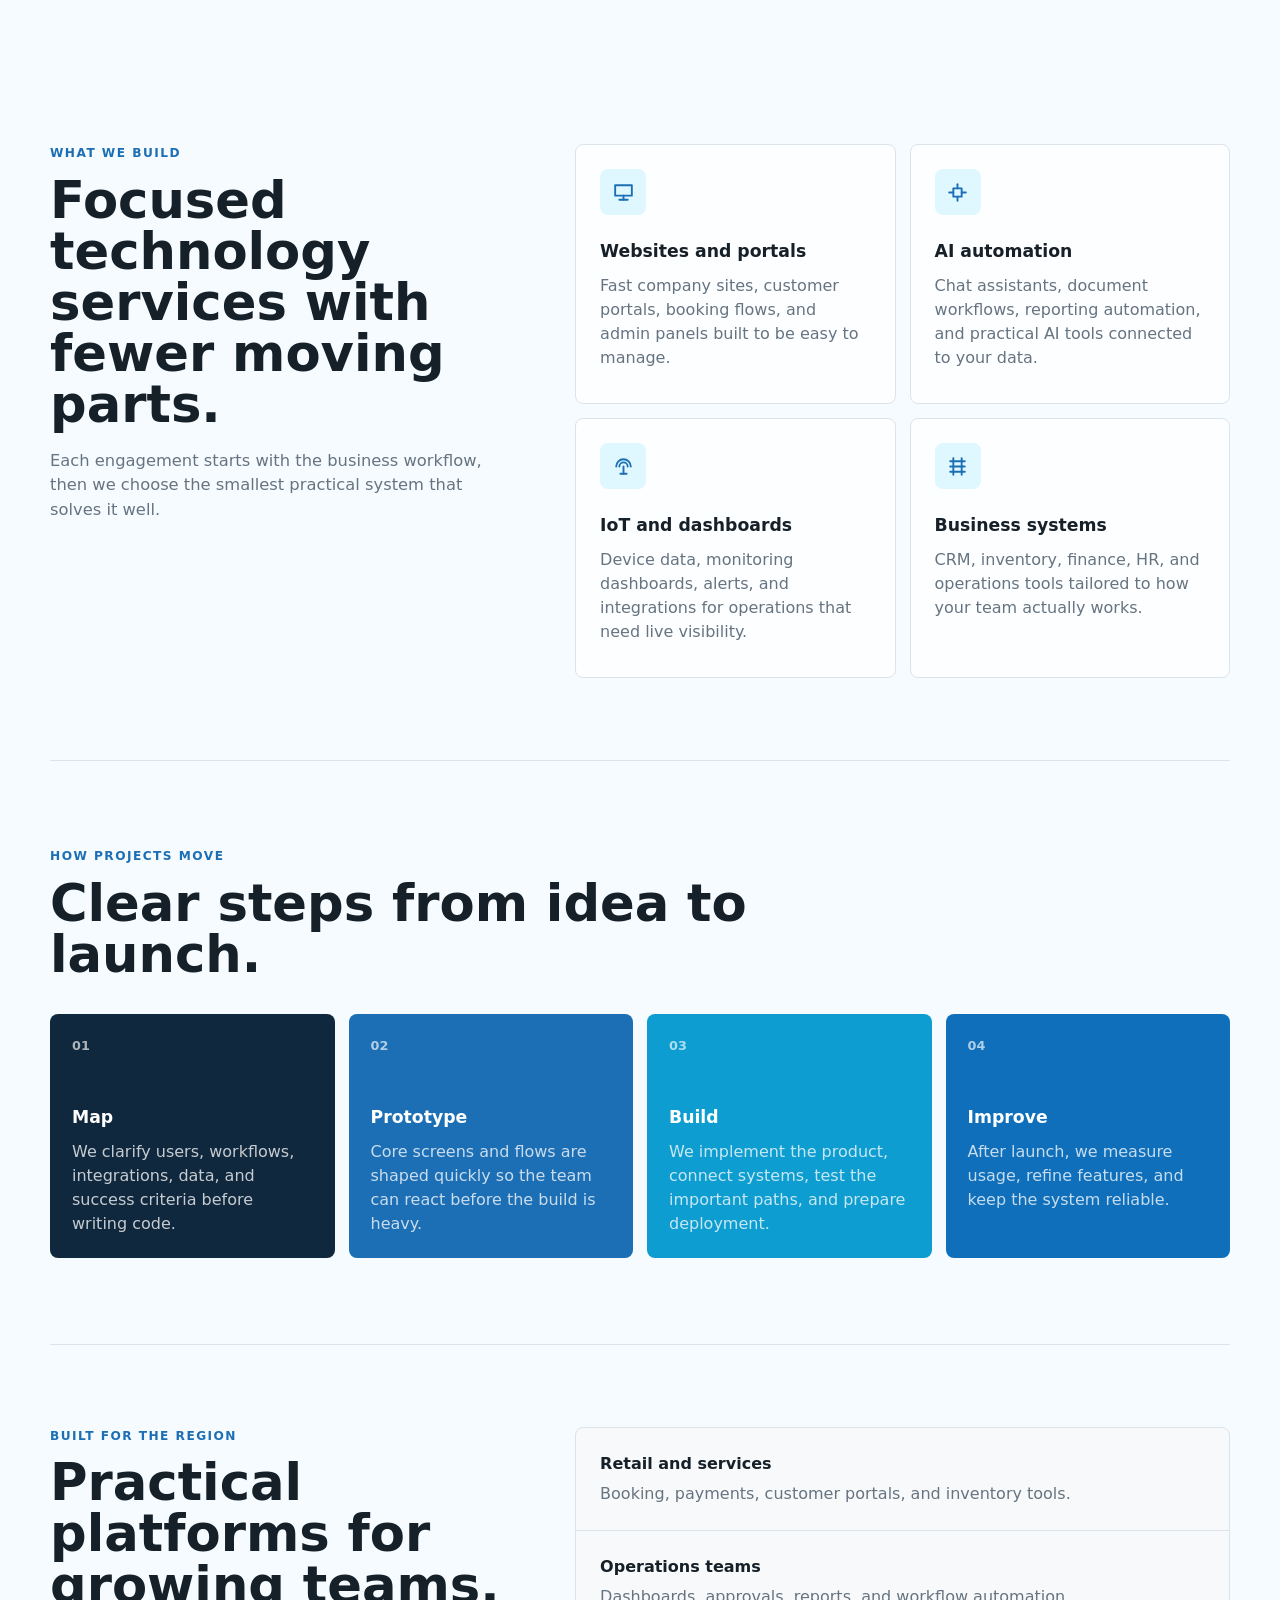
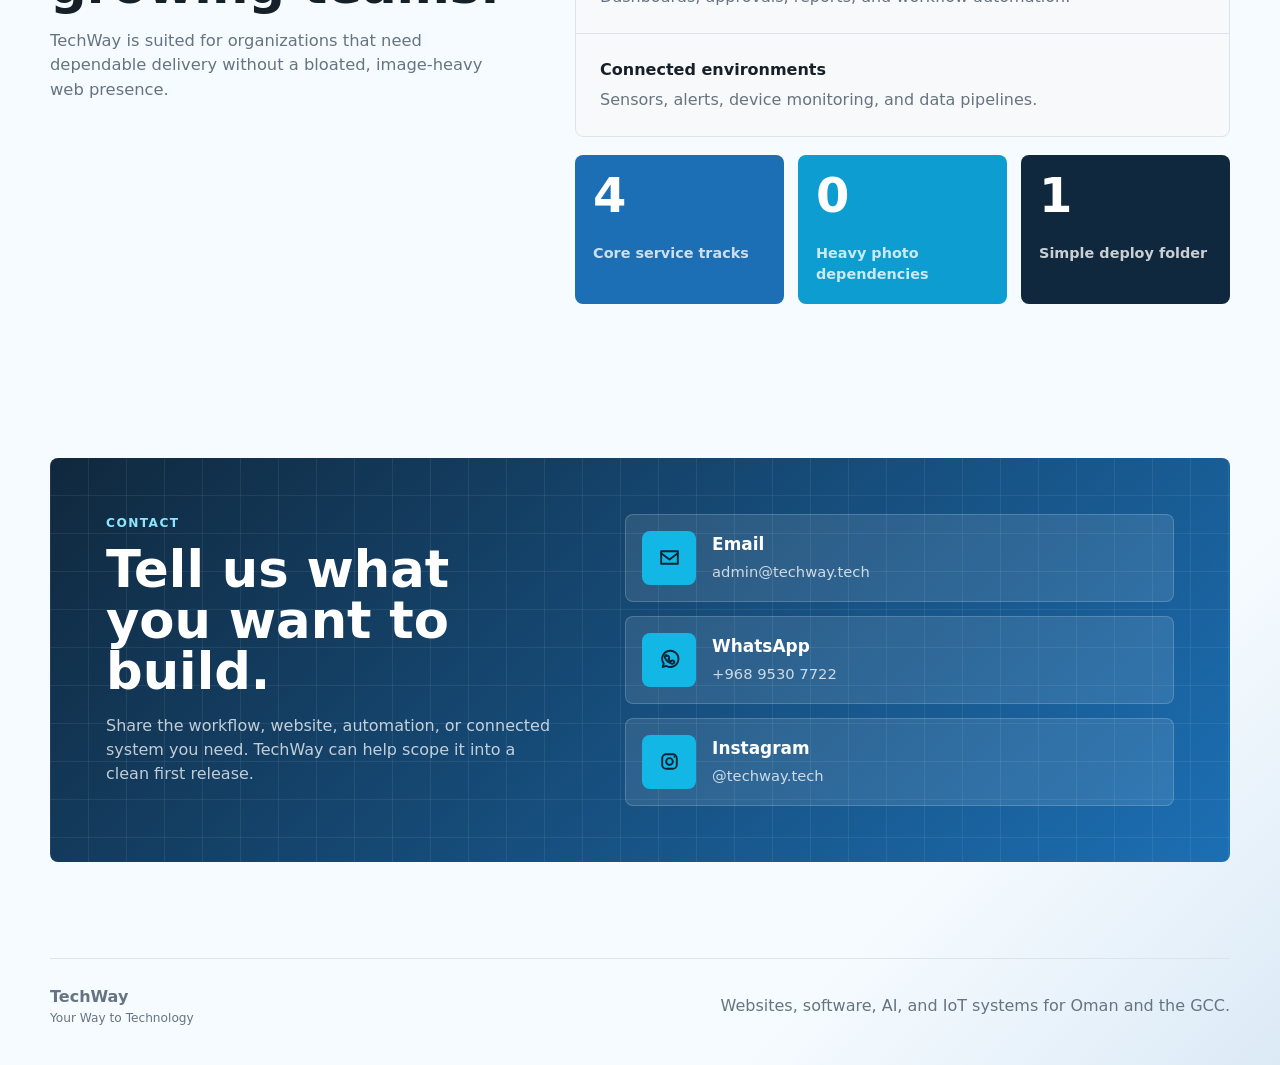
==== commit 28aa3da1: "Use optimized Toten logo image" ====
--- a/index.html
+++ b/index.html
@@ -101,7 +101,7 @@
           <a class="client-logo-link" href="https://www.instagram.com/toten_oman/" target="_blank" rel="noreferrer" aria-label="Open Toten Instagram page">
             <span class="sr-only">Toten</span>
             <span class="client-logo-frame">
-              <img src="assets/toten-logo.png" alt="Toten logo">
+              <img src="assets/toten-logo.jpg" alt="Toten logo">
             </span>
           </a>
         </div>
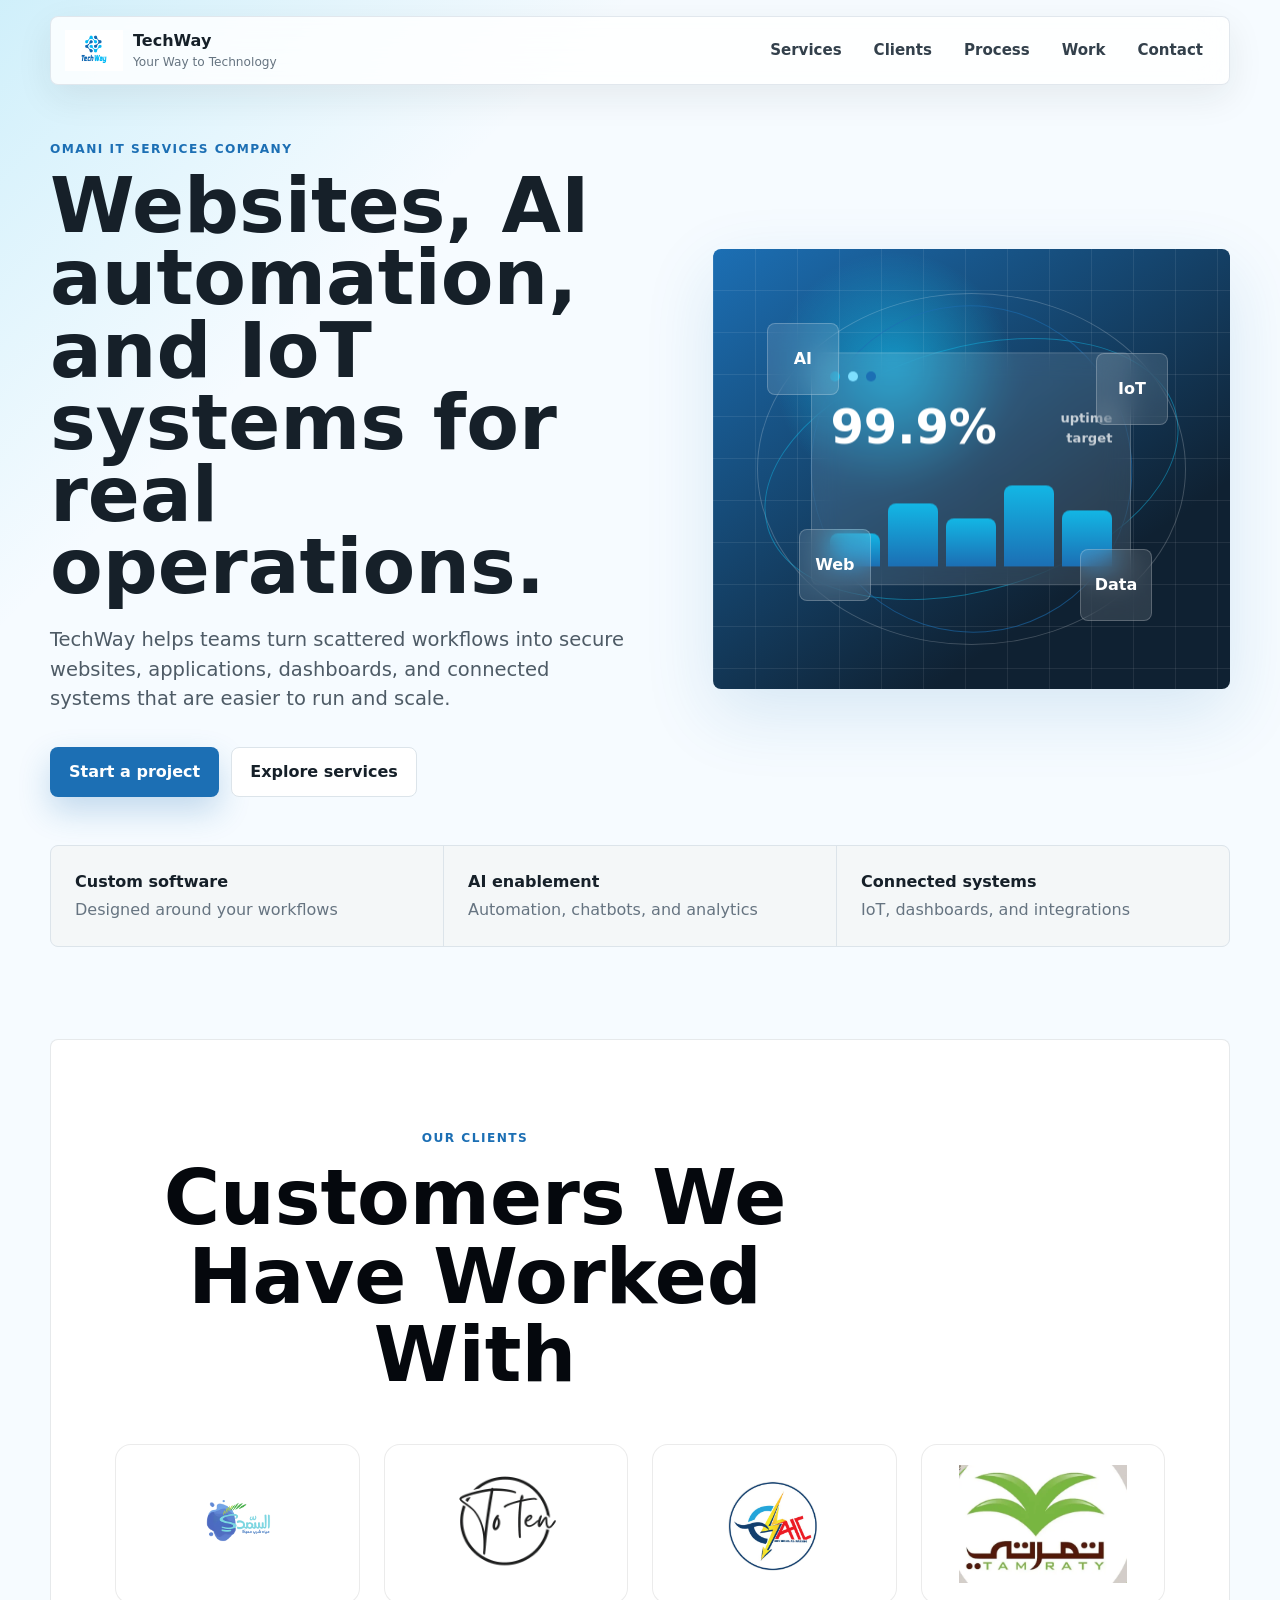
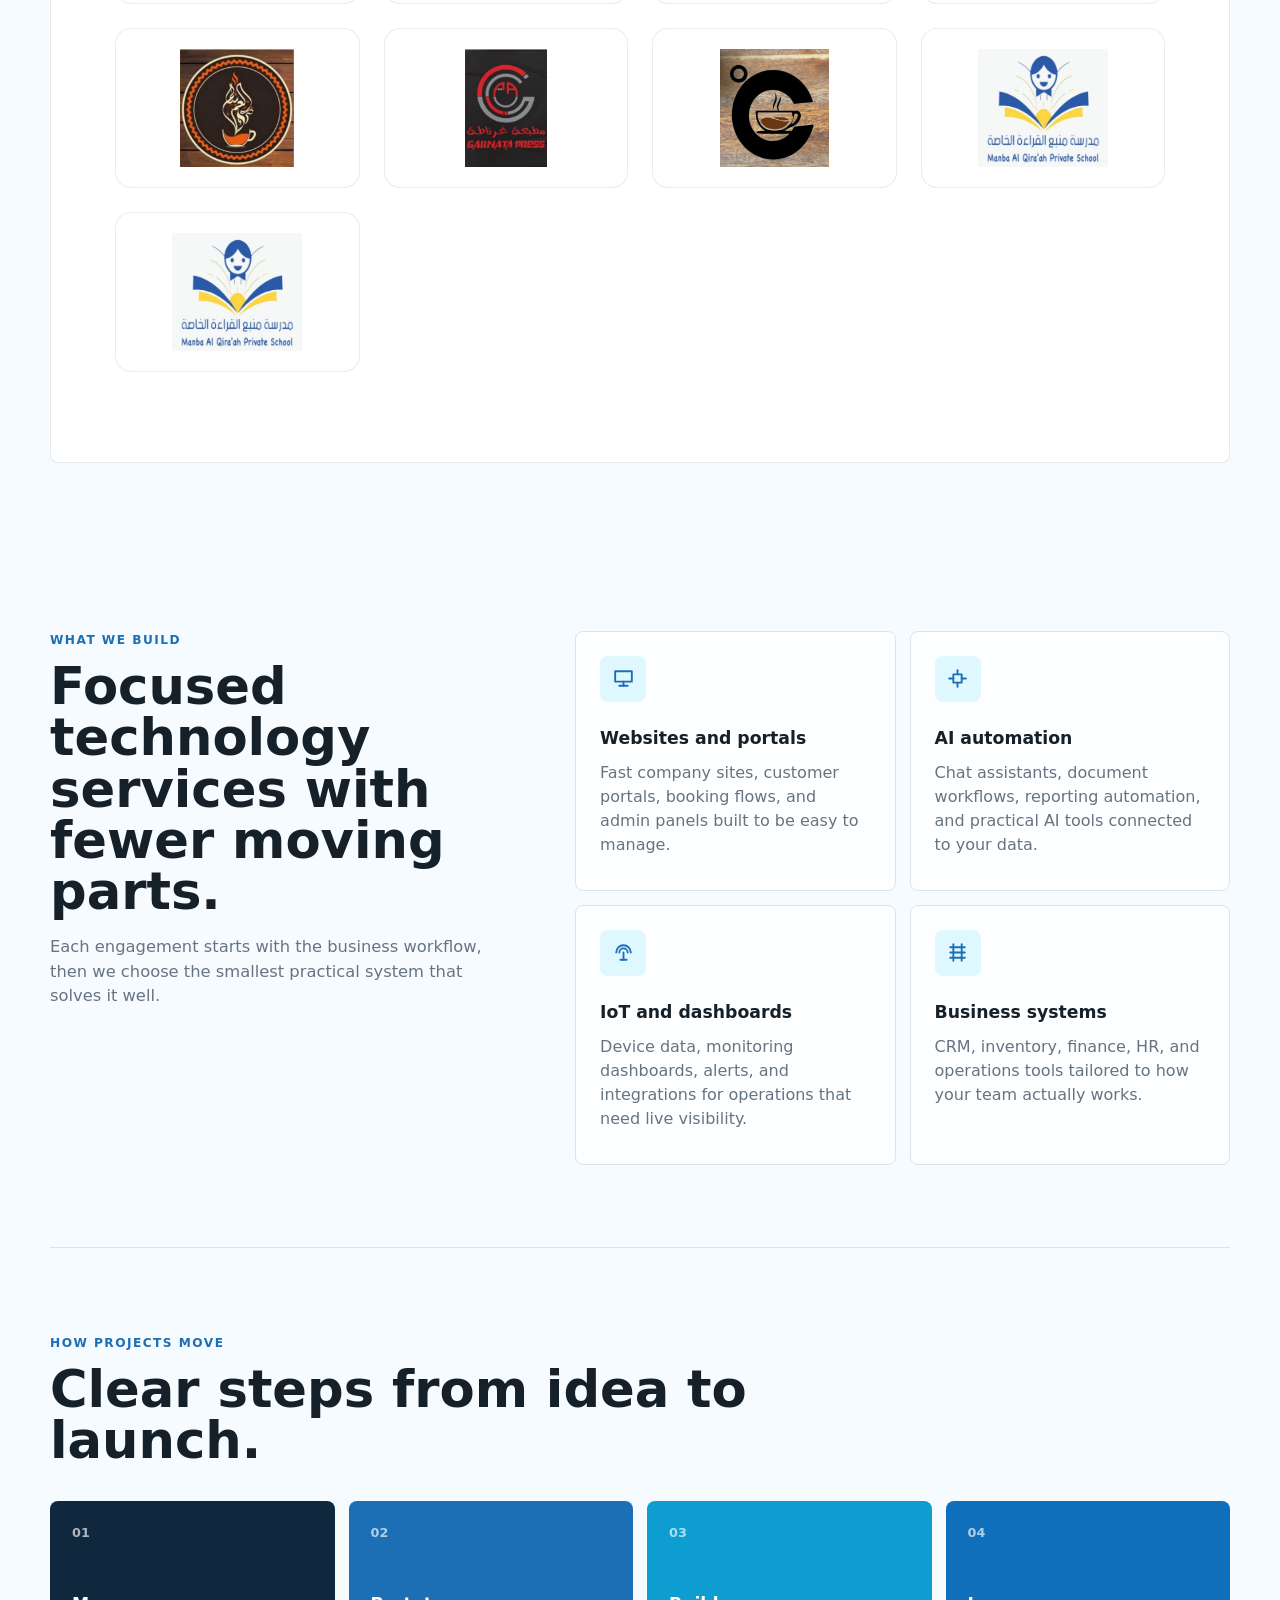
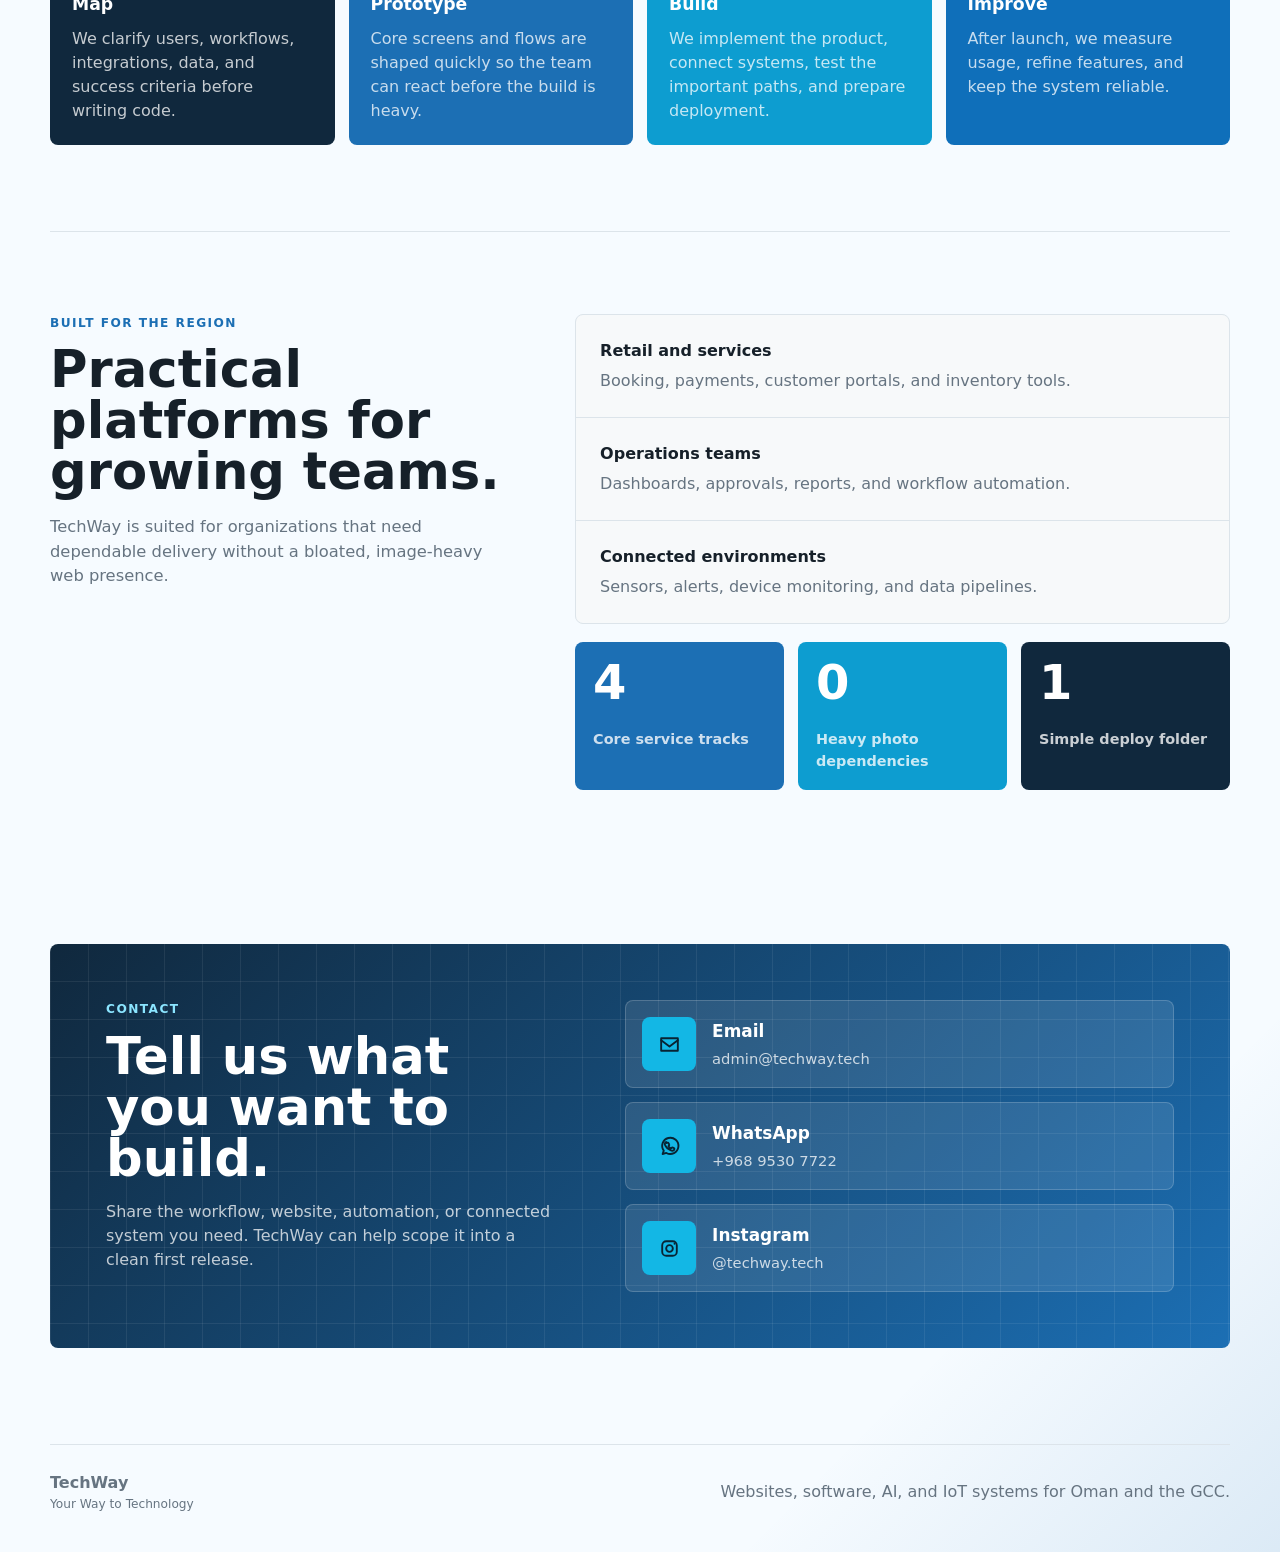
==== commit ec40e2c0: "Update client logo section" ====
--- a/index.html
+++ b/index.html
@@ -89,19 +89,70 @@
       </section>
 
       <section class="section clients" id="clients">
-        <h2>Customers we have worked with</h2>
+        <div class="section-heading compact">
+          <p class="eyebrow">Our Clients</p>
+          <h2>Customers We Have Worked With</h2>
+        </div>
 
         <div class="client-logo-grid" aria-label="Client logos">
           <a class="client-logo-link" href="https://www.instagram.com/alsamdiwater/" target="_blank" rel="noreferrer" aria-label="Open Al Samdi Water Instagram page">
             <span class="sr-only">Al Samdi Water</span>
             <span class="client-logo-frame">
-              <img src="assets/al-samdi-water.jpg" alt="Al Samdi Water bottled drinking water">
-            </span>
-          </a>
-          <a class="client-logo-link" href="https://www.instagram.com/toten_oman/" target="_blank" rel="noreferrer" aria-label="Open Toten Instagram page">
-            <span class="sr-only">Toten</span>
-            <span class="client-logo-frame">
-              <img src="assets/toten-logo.jpg" alt="Toten logo">
+              <img src="assets/Al Samdi Water logo.png" alt="Al Samdi Water bottled drinking water">
+            </span>
+          </a>
+
+          <a class="client-logo-link" href="https://www.instagram.com/toten_oman/" target="_blank" rel="noreferrer" aria-label="Open ToTen Instagram page">
+            <span class="sr-only">ToTen</span>
+            <span class="client-logo-frame">
+              <img src="assets/toten.png" alt="ToTen logo">
+            </span>
+          </a>
+
+          <a class="client-logo-link" href="https://www.instagram.com/ahe.electricity/" target="_blank" rel="noreferrer" aria-label="Open Abu Hilal Electricity Instagram page">
+            <span class="sr-only">Abu Hilal Electricity</span>
+            <span class="client-logo-frame">
+              <img src="assets/abuhilal.png" alt="Abu Hilal Electricity logo">
+            </span>
+          </a>
+
+          <a class="client-logo-link" href="https://www.instagram.com/tamraty_oman/" target="_blank" rel="noreferrer" aria-label="Open Tamraty Instagram page">
+            <span class="sr-only">Tamraty</span>
+            <span class="client-logo-frame">
+              <img src="assets/tamraty.png" alt="Tamraty logo">
+            </span>
+          </a>
+
+          <a class="client-logo-link" href="https://www.instagram.com/karak_al__am_salim/" target="_blank" rel="noreferrer" aria-label="Open Karak Am Salim Instagram page">
+            <span class="sr-only">Karak Am Salim</span>
+            <span class="client-logo-frame">
+              <img src="assets/karakamsalim.png" alt="Karak Am Salim logo">
+            </span>
+          </a>
+
+          <a class="client-logo-link" href="https://www.instagram.com/ghernata_printing_om/" target="_blank" rel="noreferrer" aria-label="Open Ghernata Printing Instagram page">
+            <span class="sr-only">Ghernata Printing</span>
+            <span class="client-logo-frame">
+              <img src="assets/ghernatah.png" alt="Ghernata Printing logo">
+            </span>
+          </a>
+
+          <a class="client-logo-link" href="https://www.instagram.com/c.degree_cafe/" target="_blank" rel="noreferrer" aria-label="Open Manba Al Qeraah Instagram page">
+            <span class="sr-only">c Degree</span>
+            <span class="client-logo-frame">
+              <img src="assets/cdegree.png" alt="Manba Al Qeraah logo">
+            </span>
+          </a>
+          <a class="client-logo-link" href="https://www.instagram.com/manba_alqeraah21/" target="_blank" rel="noreferrer" aria-label="Open Manba Al Qeraah Instagram page">
+            <span class="sr-only">Manba Al Qeraah</span>
+            <span class="client-logo-frame">
+              <img src="assets/manba.png" alt="Manba Al Qeraah logo">
+            </span>
+          </a>
+          <a class="client-logo-link" href="https://www.instagram.com/manba_alqeraah21/" target="_blank" rel="noreferrer" aria-label="Open Manba Al Qeraah Instagram page">
+            <span class="sr-only">Manba Al Qeraah</span>
+            <span class="client-logo-frame">
+              <img src="assets/manba.png" alt="Manba Al Qeraah logo">
             </span>
           </a>
         </div>
--- a/styles.css
+++ b/styles.css
@@ -396,15 +396,21 @@
   color: var(--muted);
 }
 
+/* =========================
+   CLIENTS SECTION
+========================= */
+
 .clients {
   margin-bottom: 86px;
   padding: clamp(46px, 7vw, 92px) clamp(22px, 5vw, 70px);
   border: 1px solid rgba(16, 40, 61, 0.1);
   border-radius: var(--radius);
   background: var(--white);
+  text-align: center;
 }
 
 .clients h2 {
+  margin: 0 auto;
   max-width: 920px;
   color: #05080d;
   font-size: clamp(2.25rem, 6vw, 4.8rem);
@@ -414,39 +420,50 @@
 
 .client-logo-grid {
   display: grid;
-  grid-template-columns: repeat(4, minmax(120px, 1fr));
-  align-items: center;
-  gap: clamp(34px, 6vw, 74px) clamp(28px, 6vw, 92px);
-  margin-top: clamp(54px, 9vw, 108px);
+  grid-template-columns: repeat(auto-fit, minmax(220px, 1fr));
+  align-items: stretch;
+  gap: 24px;
+  margin-top: 50px;
 }
 
 .client-logo-link {
-  display: grid;
-  place-items: center;
-  min-height: 92px;
-  border-radius: 8px;
+  display: block;
+  min-height: 160px;
+  border-radius: 16px;
   outline-offset: 8px;
   transition: transform 180ms ease, opacity 180ms ease;
 }
 
 .client-logo-link:hover {
-  opacity: 0.74;
-  transform: translateY(-2px);
+  opacity: 0.9;
+  transform: translateY(-5px);
 }
 
 .client-logo-frame {
-  display: grid;
-  place-items: center;
+  width: 100%;
+  height: 160px;
+  padding: 20px;
+  border: 1px solid rgba(0, 0, 0, 0.08);
+  border-radius: 16px;
+  background: #ffffff;
+  display: flex;
+  align-items: center;
+  justify-content: center;
+  transition: box-shadow 180ms ease;
+}
+
+.client-logo-frame:hover {
+  box-shadow: 0 12px 30px rgba(0, 0, 0, 0.08);
+}
+
+.client-logo-frame img {
+  display: block;
   width: 100%;
   height: 100%;
-}
-
-.client-logo-frame img {
-  display: block;
-  max-width: min(100%, 210px);
-  max-height: 82px;
+  max-width: 220px;
+  max-height: 120px;
   object-fit: contain;
-  filter: grayscale(1) contrast(1.12);
+  filter: none;
 }
 
 .split,
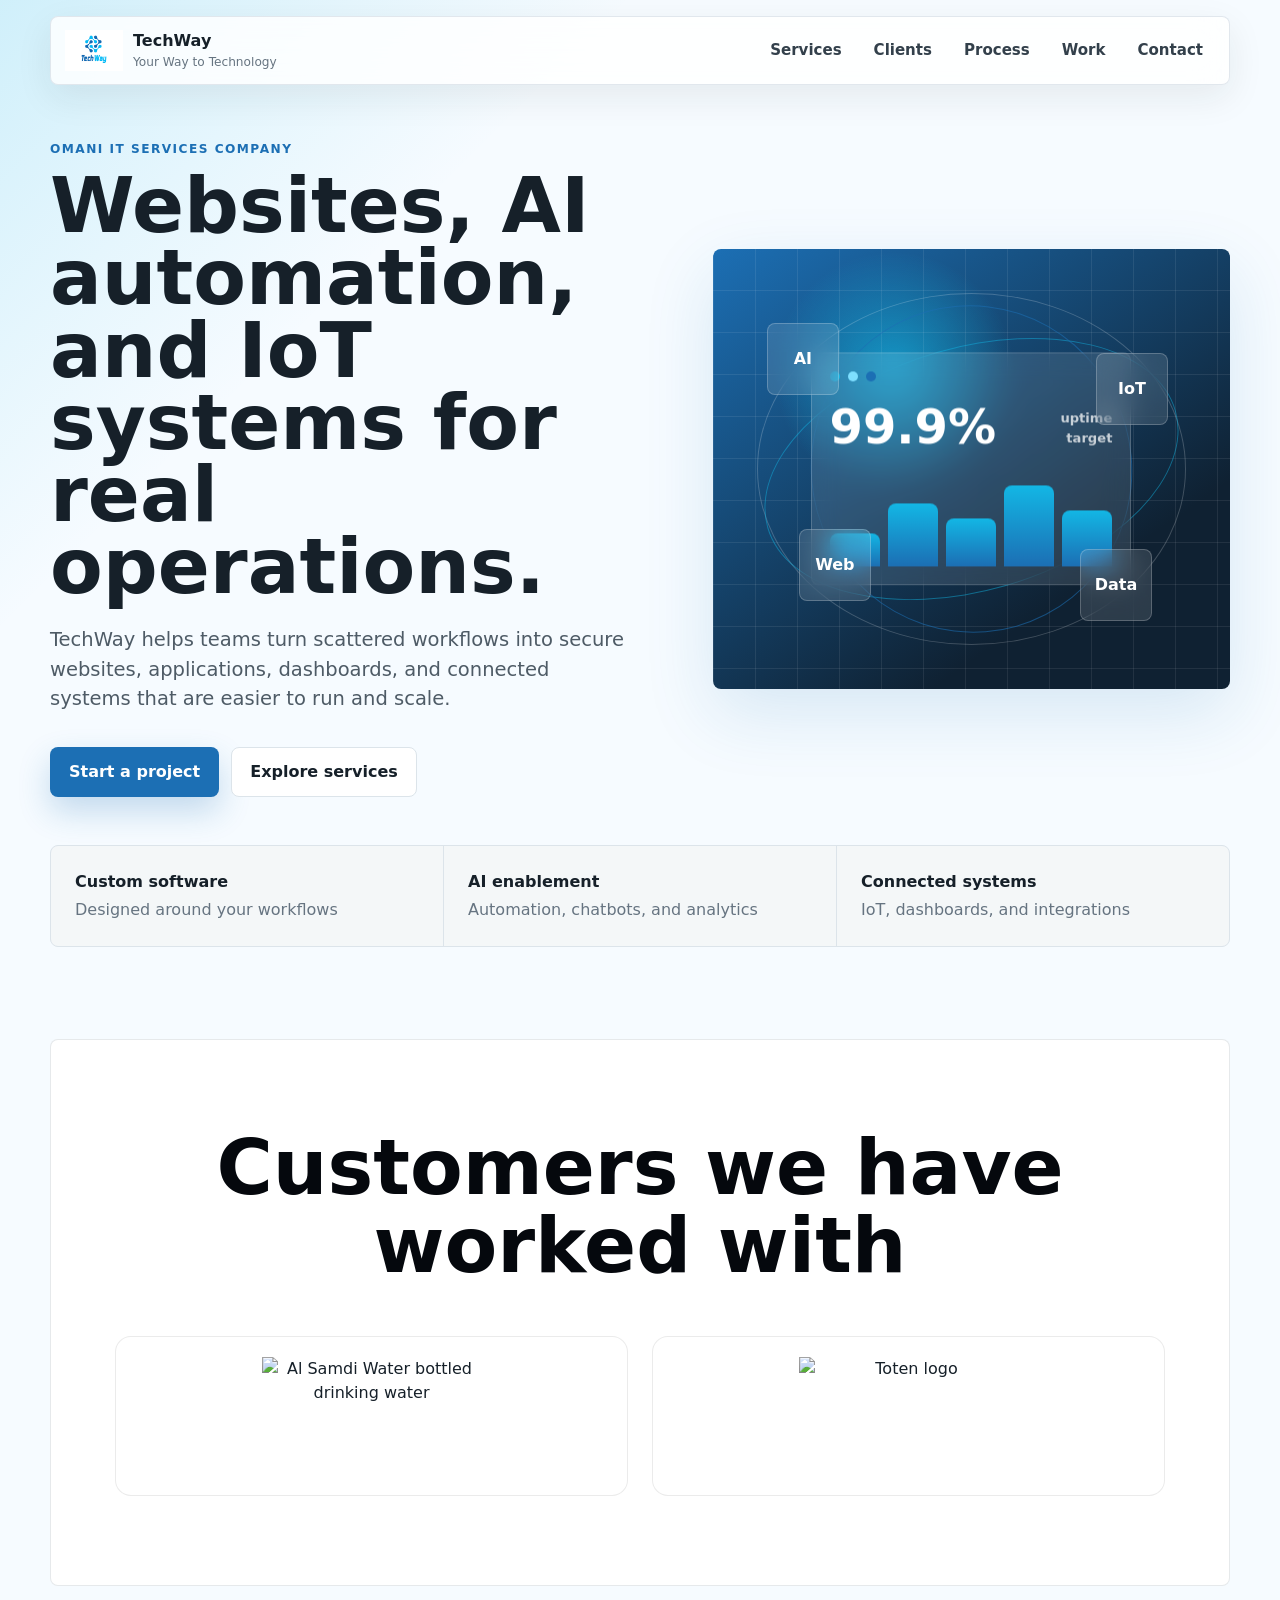
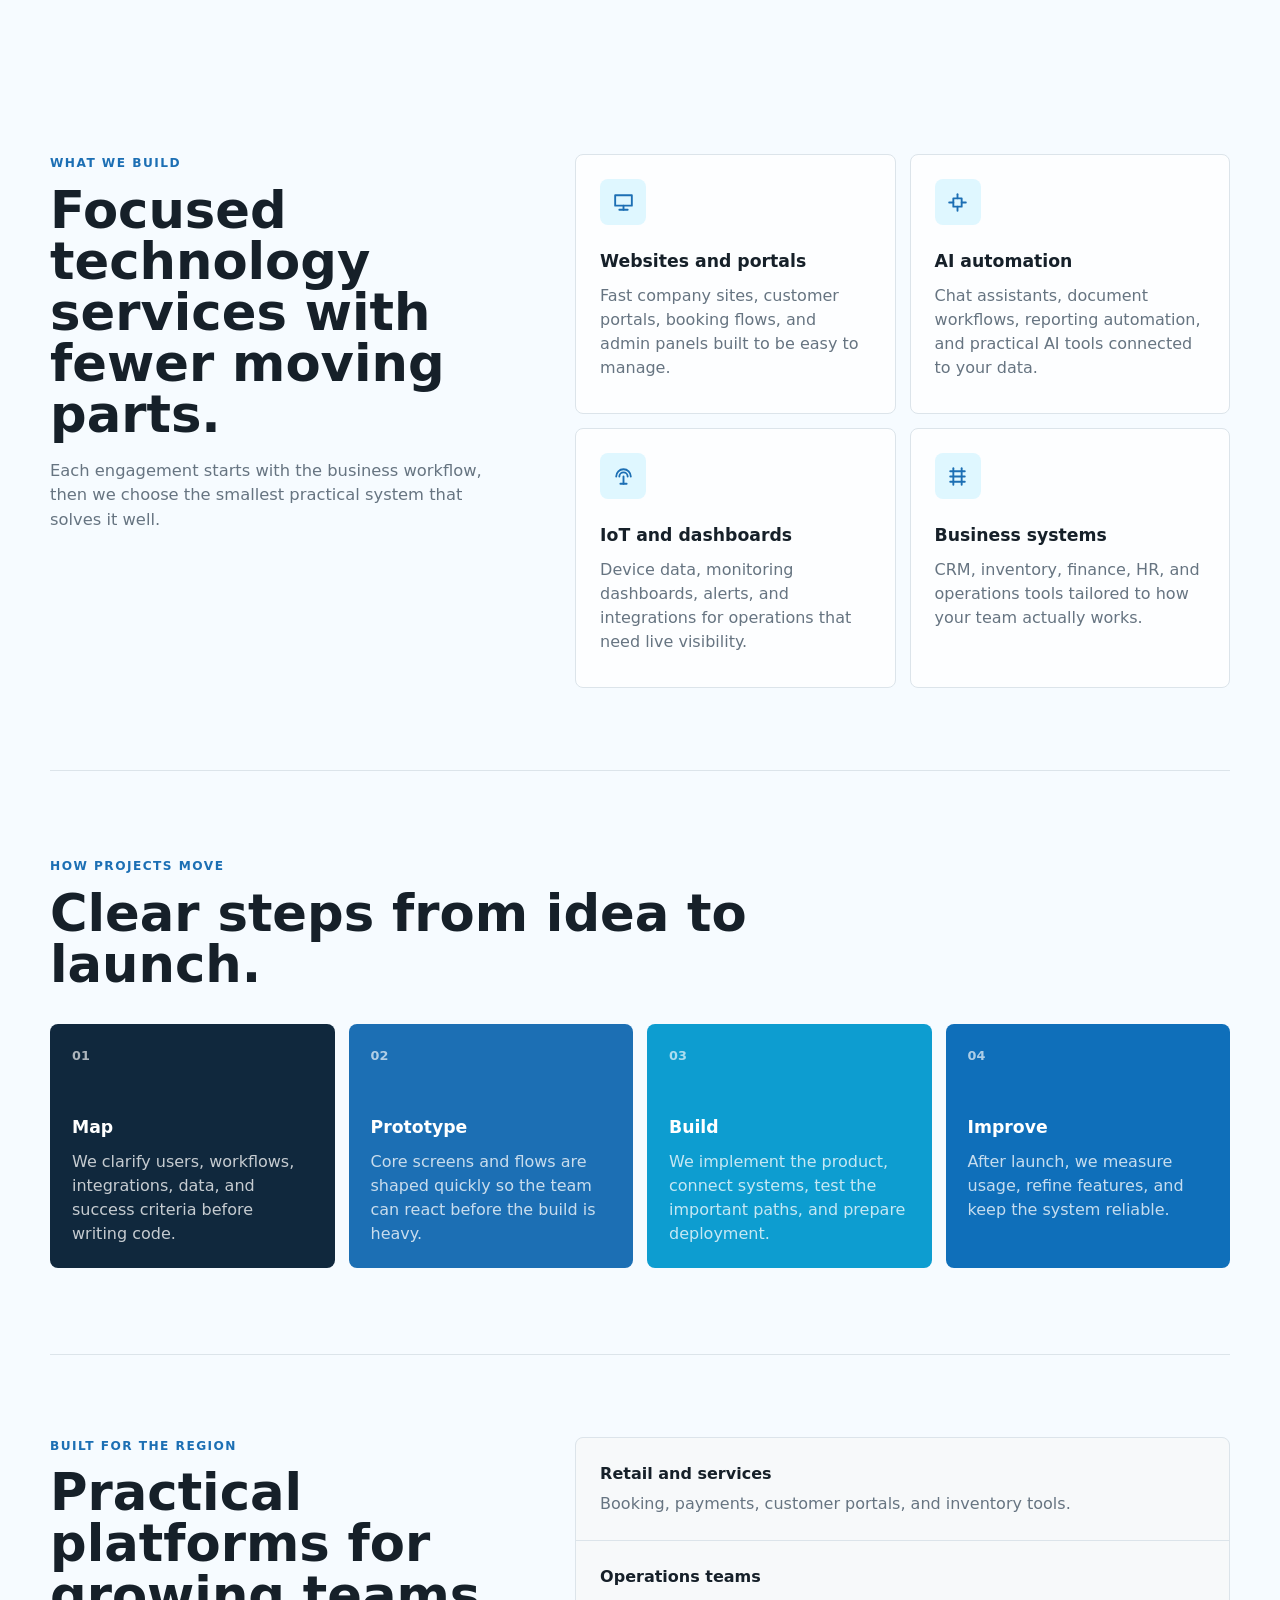
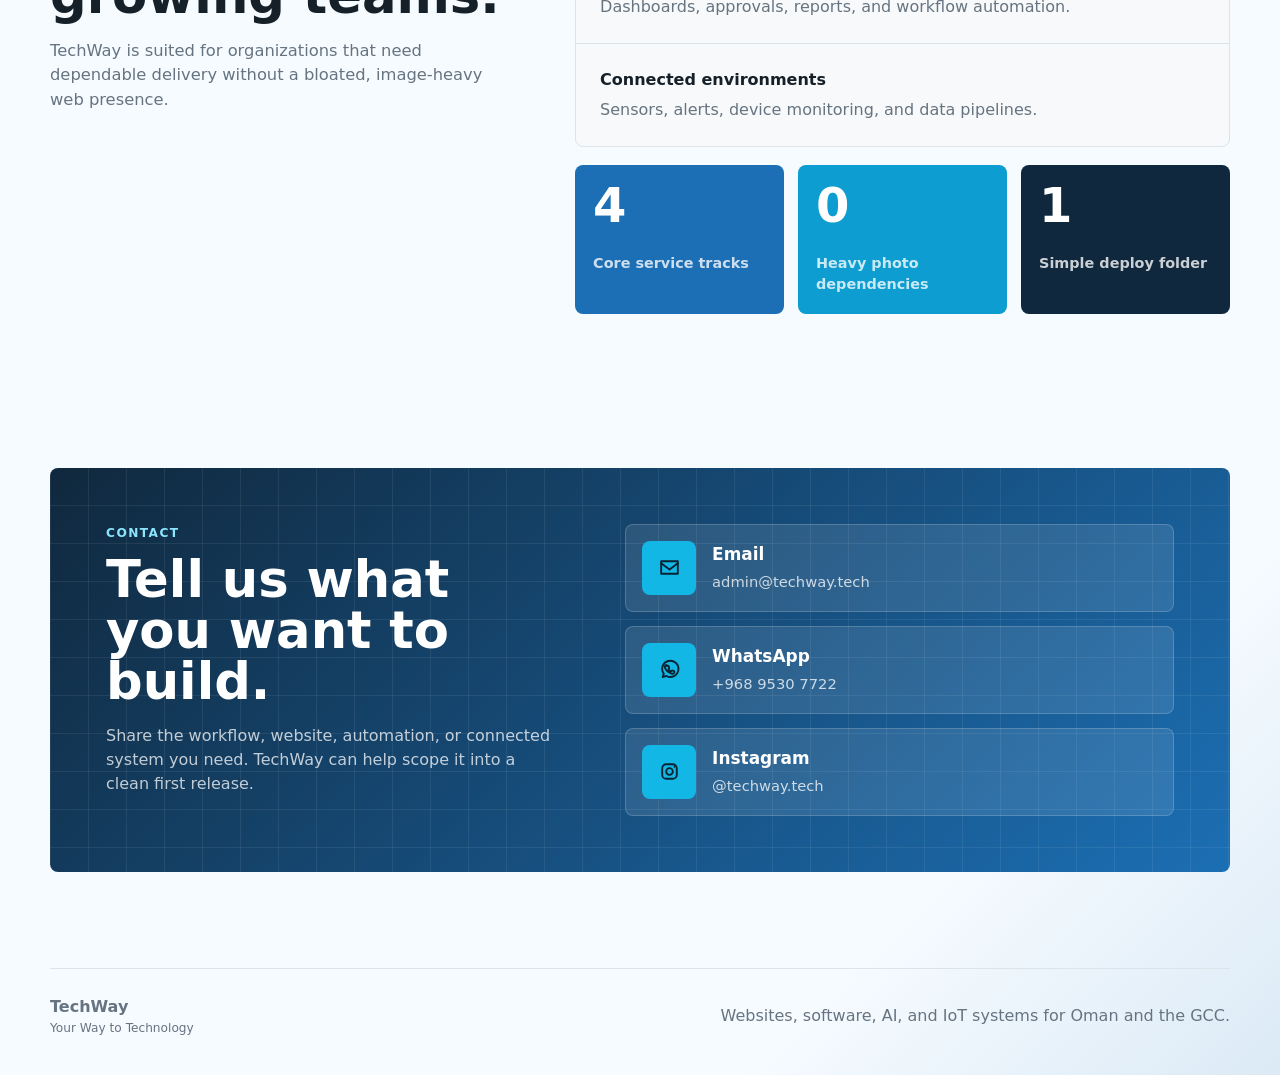
==== commit c8fcb688: "Publish site at repository root" ====
--- a/index.html
+++ b/index.html
@@ -89,70 +89,19 @@
       </section>
 
       <section class="section clients" id="clients">
-        <div class="section-heading compact">
-          <p class="eyebrow">Our Clients</p>
-          <h2>Customers We Have Worked With</h2>
-        </div>
+        <h2>Customers we have worked with</h2>
 
         <div class="client-logo-grid" aria-label="Client logos">
           <a class="client-logo-link" href="https://www.instagram.com/alsamdiwater/" target="_blank" rel="noreferrer" aria-label="Open Al Samdi Water Instagram page">
             <span class="sr-only">Al Samdi Water</span>
             <span class="client-logo-frame">
-              <img src="assets/Al Samdi Water logo.png" alt="Al Samdi Water bottled drinking water">
+              <img src="assets/al-samdi-water.jpg" alt="Al Samdi Water bottled drinking water">
             </span>
           </a>
-
-          <a class="client-logo-link" href="https://www.instagram.com/toten_oman/" target="_blank" rel="noreferrer" aria-label="Open ToTen Instagram page">
-            <span class="sr-only">ToTen</span>
+          <a class="client-logo-link" href="https://www.instagram.com/toten_oman/" target="_blank" rel="noreferrer" aria-label="Open Toten Instagram page">
+            <span class="sr-only">Toten</span>
             <span class="client-logo-frame">
-              <img src="assets/toten.png" alt="ToTen logo">
-            </span>
-          </a>
-
-          <a class="client-logo-link" href="https://www.instagram.com/ahe.electricity/" target="_blank" rel="noreferrer" aria-label="Open Abu Hilal Electricity Instagram page">
-            <span class="sr-only">Abu Hilal Electricity</span>
-            <span class="client-logo-frame">
-              <img src="assets/abuhilal.png" alt="Abu Hilal Electricity logo">
-            </span>
-          </a>
-
-          <a class="client-logo-link" href="https://www.instagram.com/tamraty_oman/" target="_blank" rel="noreferrer" aria-label="Open Tamraty Instagram page">
-            <span class="sr-only">Tamraty</span>
-            <span class="client-logo-frame">
-              <img src="assets/tamraty.png" alt="Tamraty logo">
-            </span>
-          </a>
-
-          <a class="client-logo-link" href="https://www.instagram.com/karak_al__am_salim/" target="_blank" rel="noreferrer" aria-label="Open Karak Am Salim Instagram page">
-            <span class="sr-only">Karak Am Salim</span>
-            <span class="client-logo-frame">
-              <img src="assets/karakamsalim.png" alt="Karak Am Salim logo">
-            </span>
-          </a>
-
-          <a class="client-logo-link" href="https://www.instagram.com/ghernata_printing_om/" target="_blank" rel="noreferrer" aria-label="Open Ghernata Printing Instagram page">
-            <span class="sr-only">Ghernata Printing</span>
-            <span class="client-logo-frame">
-              <img src="assets/ghernatah.png" alt="Ghernata Printing logo">
-            </span>
-          </a>
-
-          <a class="client-logo-link" href="https://www.instagram.com/c.degree_cafe/" target="_blank" rel="noreferrer" aria-label="Open Manba Al Qeraah Instagram page">
-            <span class="sr-only">c Degree</span>
-            <span class="client-logo-frame">
-              <img src="assets/cdegree.png" alt="Manba Al Qeraah logo">
-            </span>
-          </a>
-          <a class="client-logo-link" href="https://www.instagram.com/manba_alqeraah21/" target="_blank" rel="noreferrer" aria-label="Open Manba Al Qeraah Instagram page">
-            <span class="sr-only">Manba Al Qeraah</span>
-            <span class="client-logo-frame">
-              <img src="assets/manba.png" alt="Manba Al Qeraah logo">
-            </span>
-          </a>
-          <a class="client-logo-link" href="https://www.instagram.com/manba_alqeraah21/" target="_blank" rel="noreferrer" aria-label="Open Manba Al Qeraah Instagram page">
-            <span class="sr-only">Manba Al Qeraah</span>
-            <span class="client-logo-frame">
-              <img src="assets/manba.png" alt="Manba Al Qeraah logo">
+              <img src="assets/toten-logo.jpg" alt="Toten logo">
             </span>
           </a>
         </div>
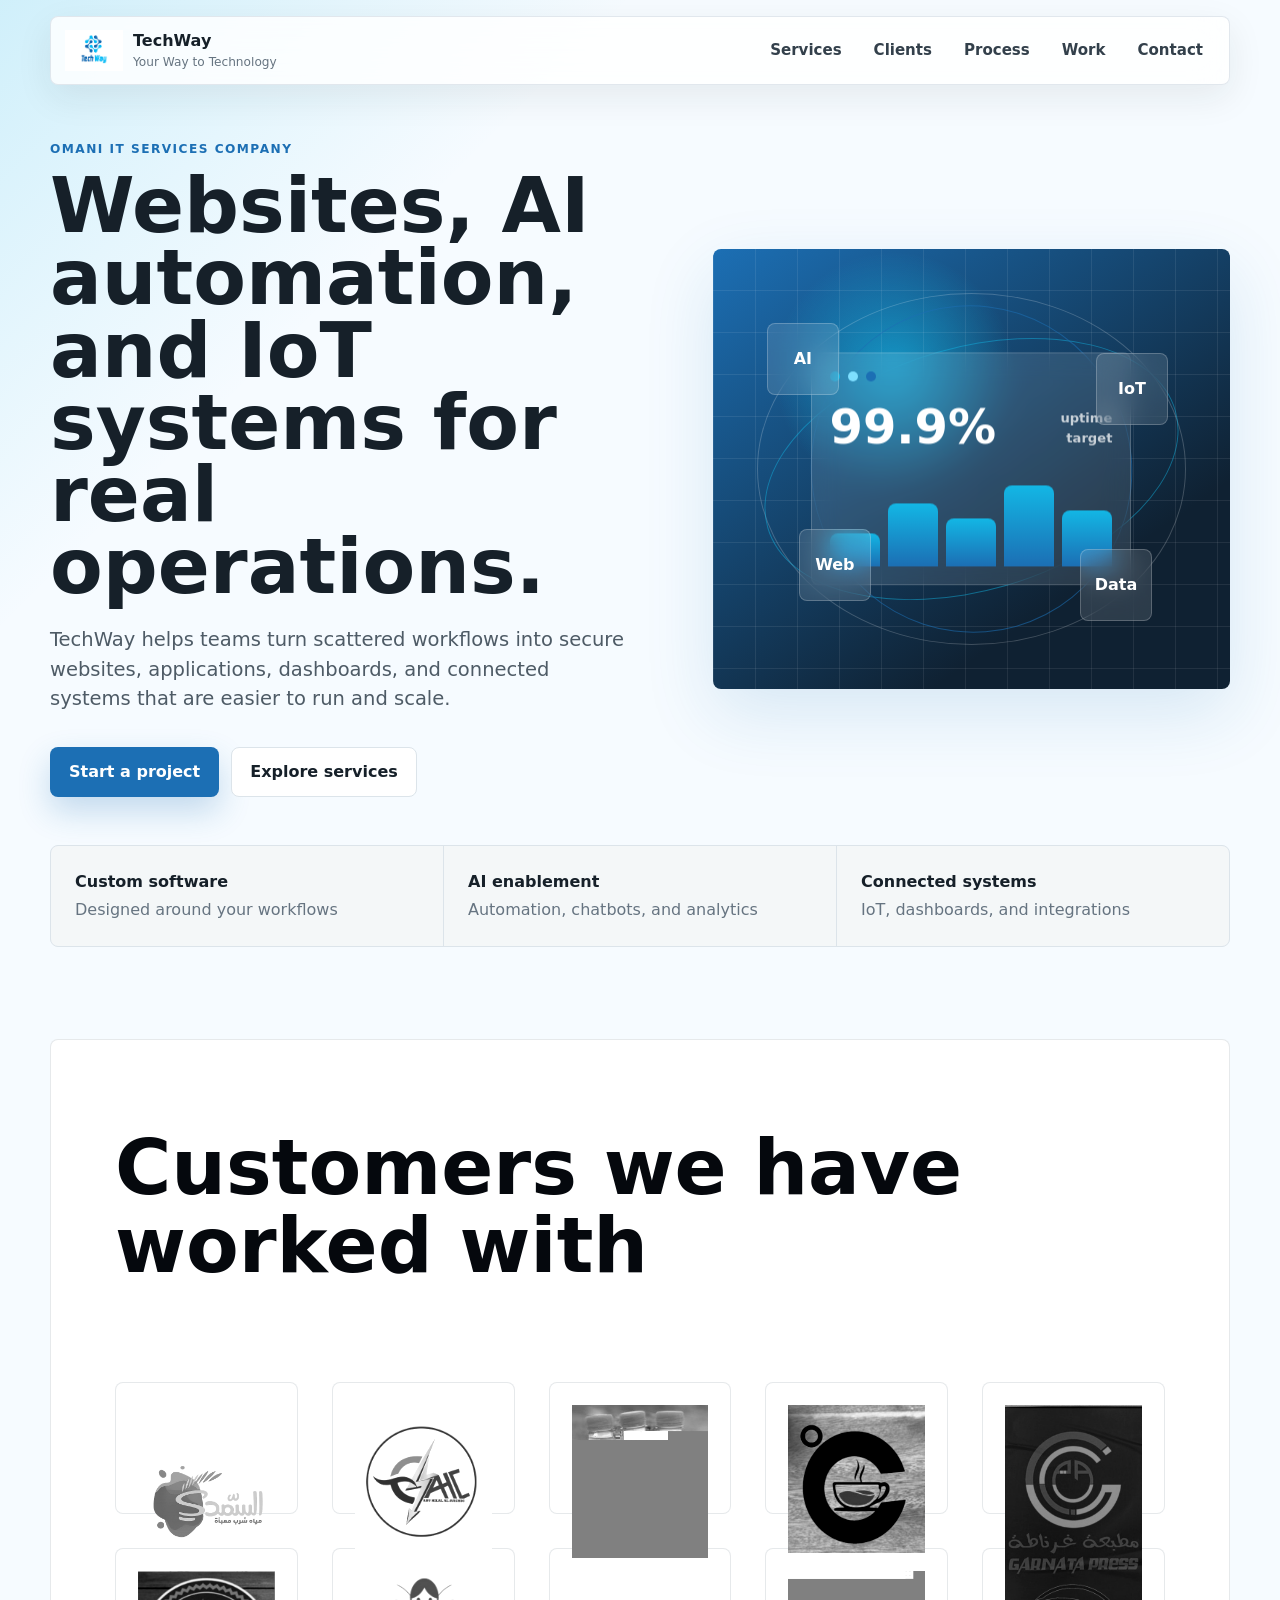
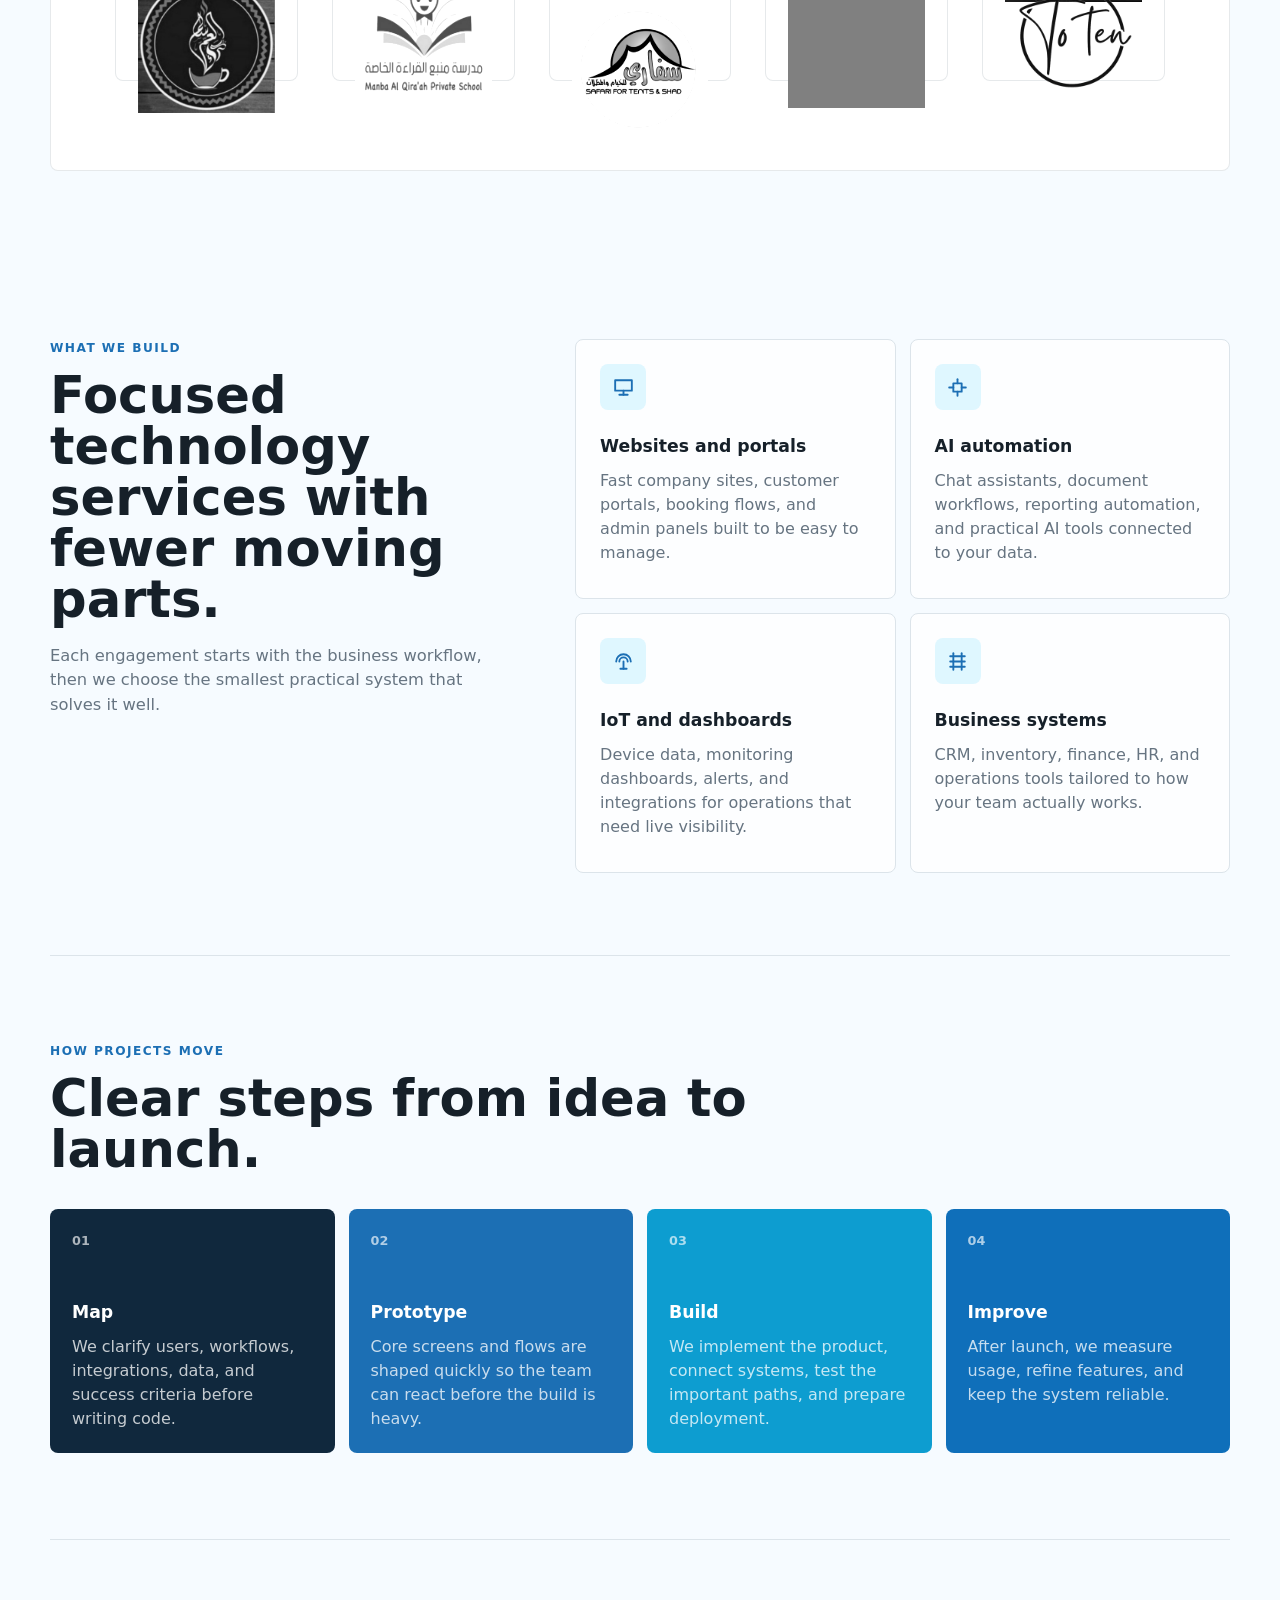
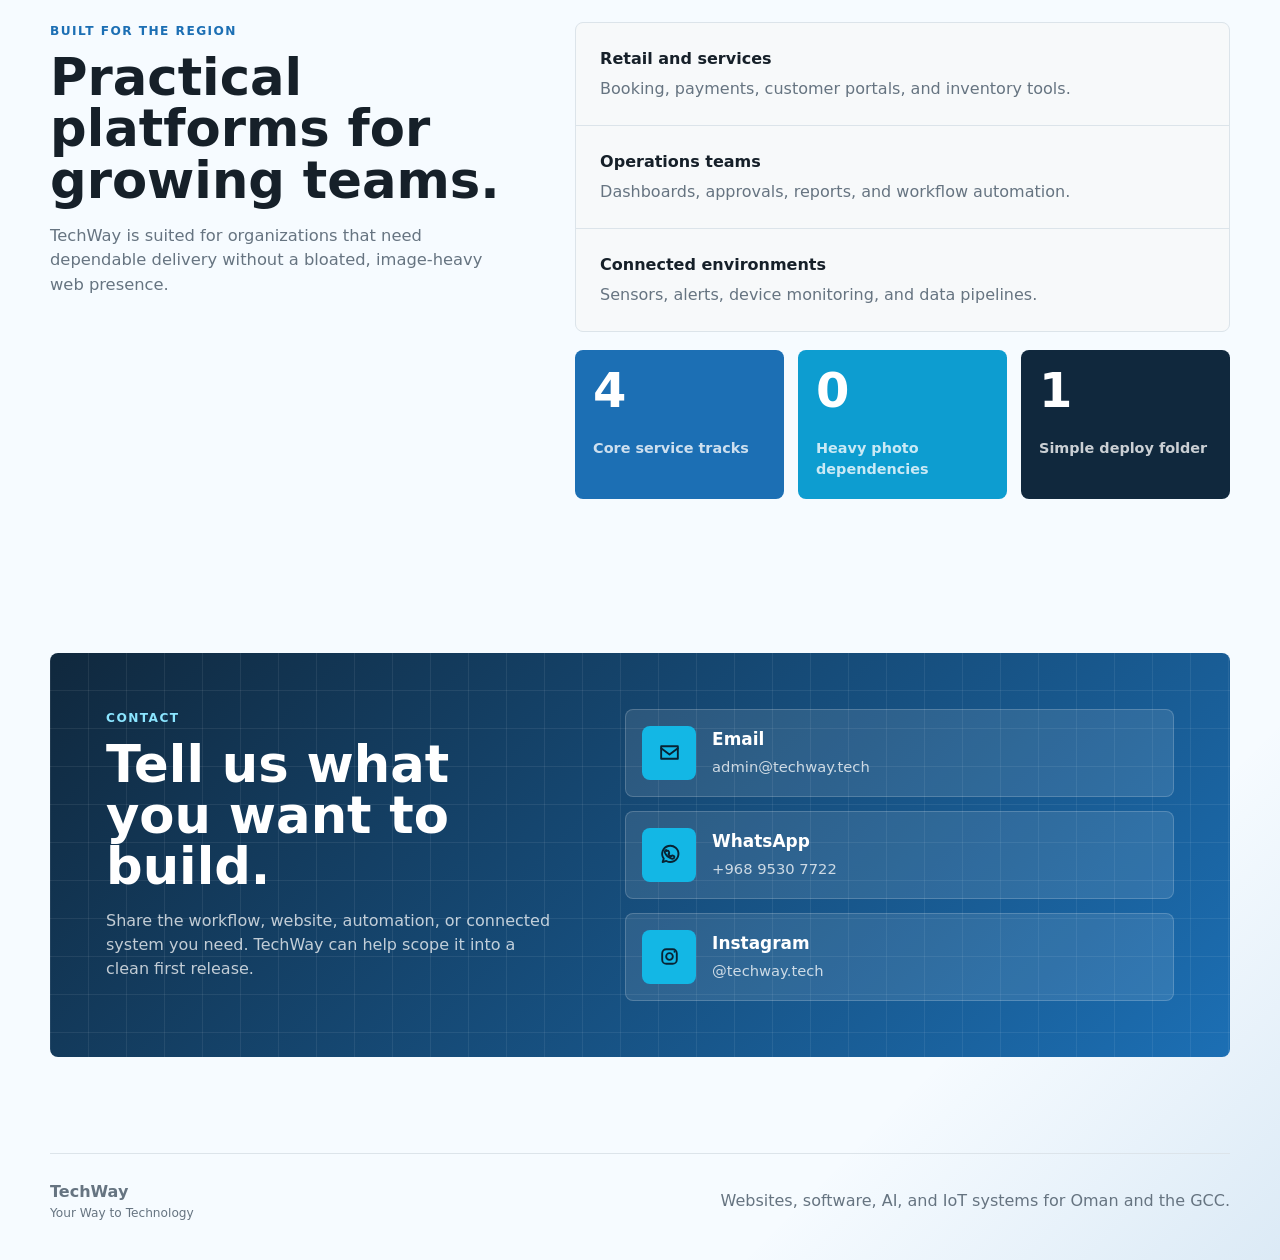
==== commit 6e536240: "Show all client logos in customer section" ====
--- a/index.html
+++ b/index.html
@@ -92,18 +92,36 @@
         <h2>Customers we have worked with</h2>
 
         <div class="client-logo-grid" aria-label="Client logos">
-          <a class="client-logo-link" href="https://www.instagram.com/alsamdiwater/" target="_blank" rel="noreferrer" aria-label="Open Al Samdi Water Instagram page">
-            <span class="sr-only">Al Samdi Water</span>
-            <span class="client-logo-frame">
-              <img src="assets/al-samdi-water.jpg" alt="Al Samdi Water bottled drinking water">
-            </span>
-          </a>
-          <a class="client-logo-link" href="https://www.instagram.com/toten_oman/" target="_blank" rel="noreferrer" aria-label="Open Toten Instagram page">
-            <span class="sr-only">Toten</span>
-            <span class="client-logo-frame">
-              <img src="assets/toten-logo.jpg" alt="Toten logo">
-            </span>
-          </a>
+          <div class="client-logo-frame">
+            <img src="assets/Al Samdi Water logo.png" alt="Al Samdi Water logo">
+          </div>
+          <div class="client-logo-frame">
+            <img src="assets/abuhilal.png" alt="Abu Hilal logo">
+          </div>
+          <div class="client-logo-frame">
+            <img src="assets/al-samdi-water.jpg" alt="Al Samdi Water bottled drinking water">
+          </div>
+          <div class="client-logo-frame">
+            <img src="assets/cdegree.png" alt="C Degree logo">
+          </div>
+          <div class="client-logo-frame">
+            <img src="assets/ghernatah.png" alt="Ghernatah logo">
+          </div>
+          <div class="client-logo-frame">
+            <img src="assets/karakamsalim.png" alt="Karak Am Salim logo">
+          </div>
+          <div class="client-logo-frame">
+            <img src="assets/manba.png" alt="Manba logo">
+          </div>
+          <div class="client-logo-frame">
+            <img src="assets/safari.png" alt="Safari logo">
+          </div>
+          <div class="client-logo-frame">
+            <img src="assets/toten-logo.jpg" alt="Toten logo">
+          </div>
+          <div class="client-logo-frame">
+            <img src="assets/toten-logo.png" alt="Toten logo">
+          </div>
         </div>
       </section>
 
--- a/styles.css
+++ b/styles.css
@@ -396,21 +396,15 @@
   color: var(--muted);
 }
 
-/* =========================
-   CLIENTS SECTION
-========================= */
-
 .clients {
   margin-bottom: 86px;
   padding: clamp(46px, 7vw, 92px) clamp(22px, 5vw, 70px);
   border: 1px solid rgba(16, 40, 61, 0.1);
   border-radius: var(--radius);
   background: var(--white);
-  text-align: center;
 }
 
 .clients h2 {
-  margin: 0 auto;
   max-width: 920px;
   color: #05080d;
   font-size: clamp(2.25rem, 6vw, 4.8rem);
@@ -420,50 +414,30 @@
 
 .client-logo-grid {
   display: grid;
-  grid-template-columns: repeat(auto-fit, minmax(220px, 1fr));
+  grid-template-columns: repeat(5, minmax(120px, 1fr));
   align-items: stretch;
-  gap: 24px;
-  margin-top: 50px;
-}
-
-.client-logo-link {
-  display: block;
-  min-height: 160px;
-  border-radius: 16px;
-  outline-offset: 8px;
-  transition: transform 180ms ease, opacity 180ms ease;
-}
-
-.client-logo-link:hover {
-  opacity: 0.9;
-  transform: translateY(-5px);
+  gap: clamp(18px, 3vw, 34px);
+  margin-top: clamp(48px, 8vw, 96px);
 }
 
 .client-logo-frame {
+  display: grid;
+  place-items: center;
   width: 100%;
-  height: 160px;
-  padding: 20px;
-  border: 1px solid rgba(0, 0, 0, 0.08);
-  border-radius: 16px;
+  aspect-ratio: 1.38;
+  min-height: 132px;
+  padding: clamp(14px, 2.2vw, 22px);
+  border: 1px solid rgba(16, 40, 61, 0.1);
+  border-radius: 8px;
   background: #ffffff;
-  display: flex;
-  align-items: center;
-  justify-content: center;
-  transition: box-shadow 180ms ease;
-}
-
-.client-logo-frame:hover {
-  box-shadow: 0 12px 30px rgba(0, 0, 0, 0.08);
 }
 
 .client-logo-frame img {
   display: block;
   width: 100%;
   height: 100%;
-  max-width: 220px;
-  max-height: 120px;
   object-fit: contain;
-  filter: none;
+  filter: grayscale(1) contrast(1.12);
 }
 
 .split,
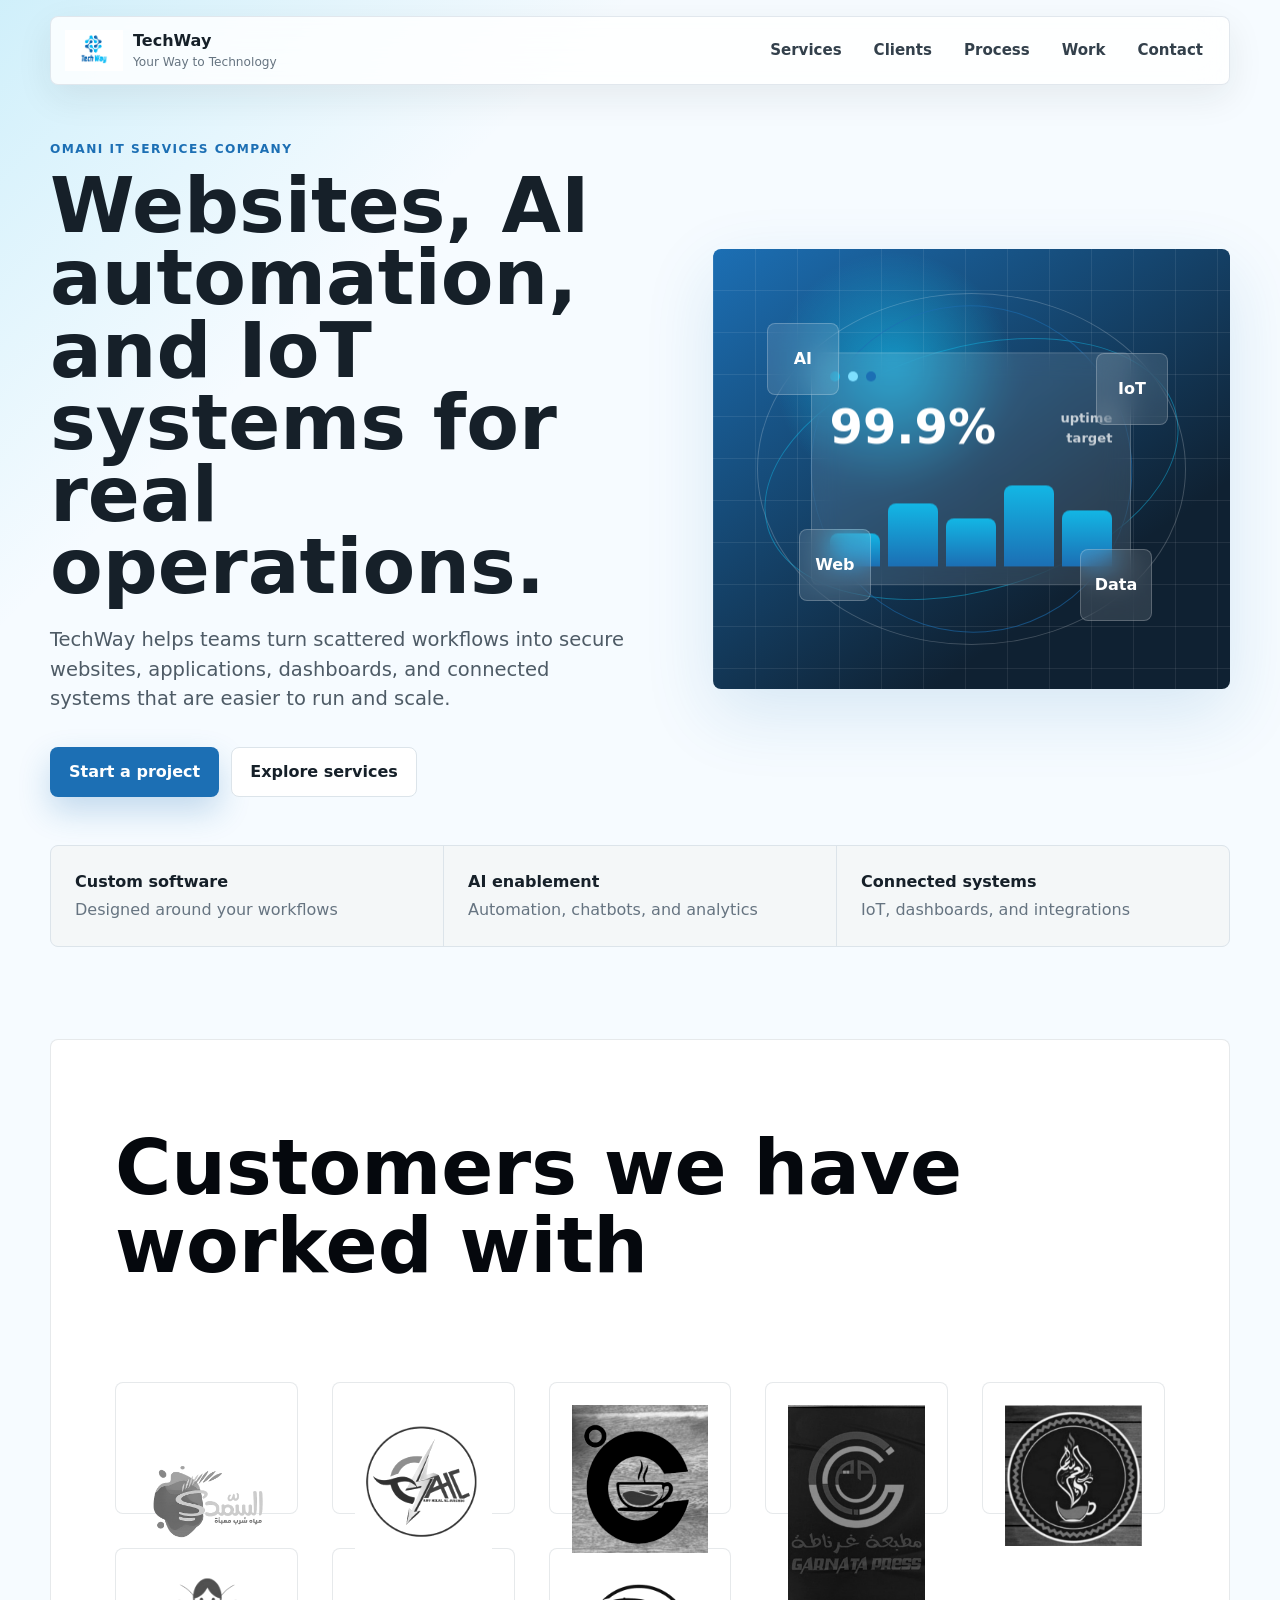
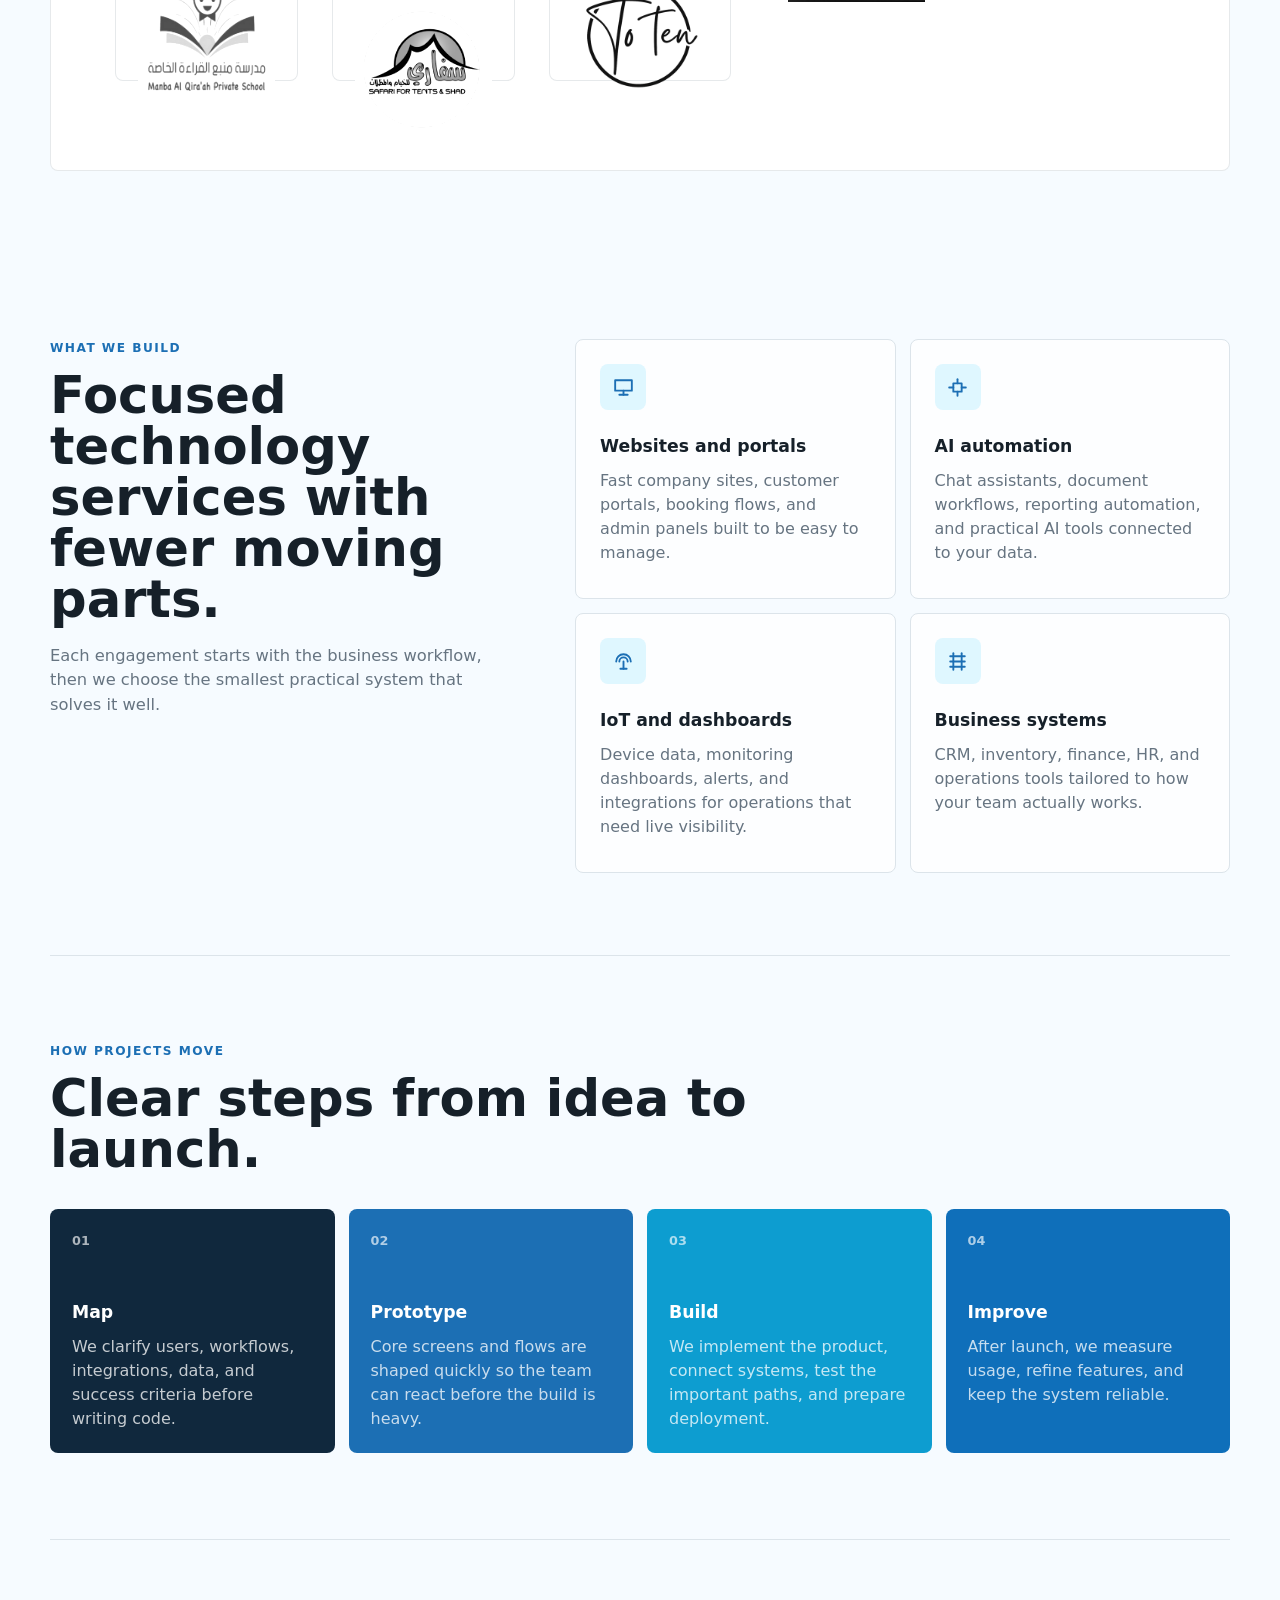
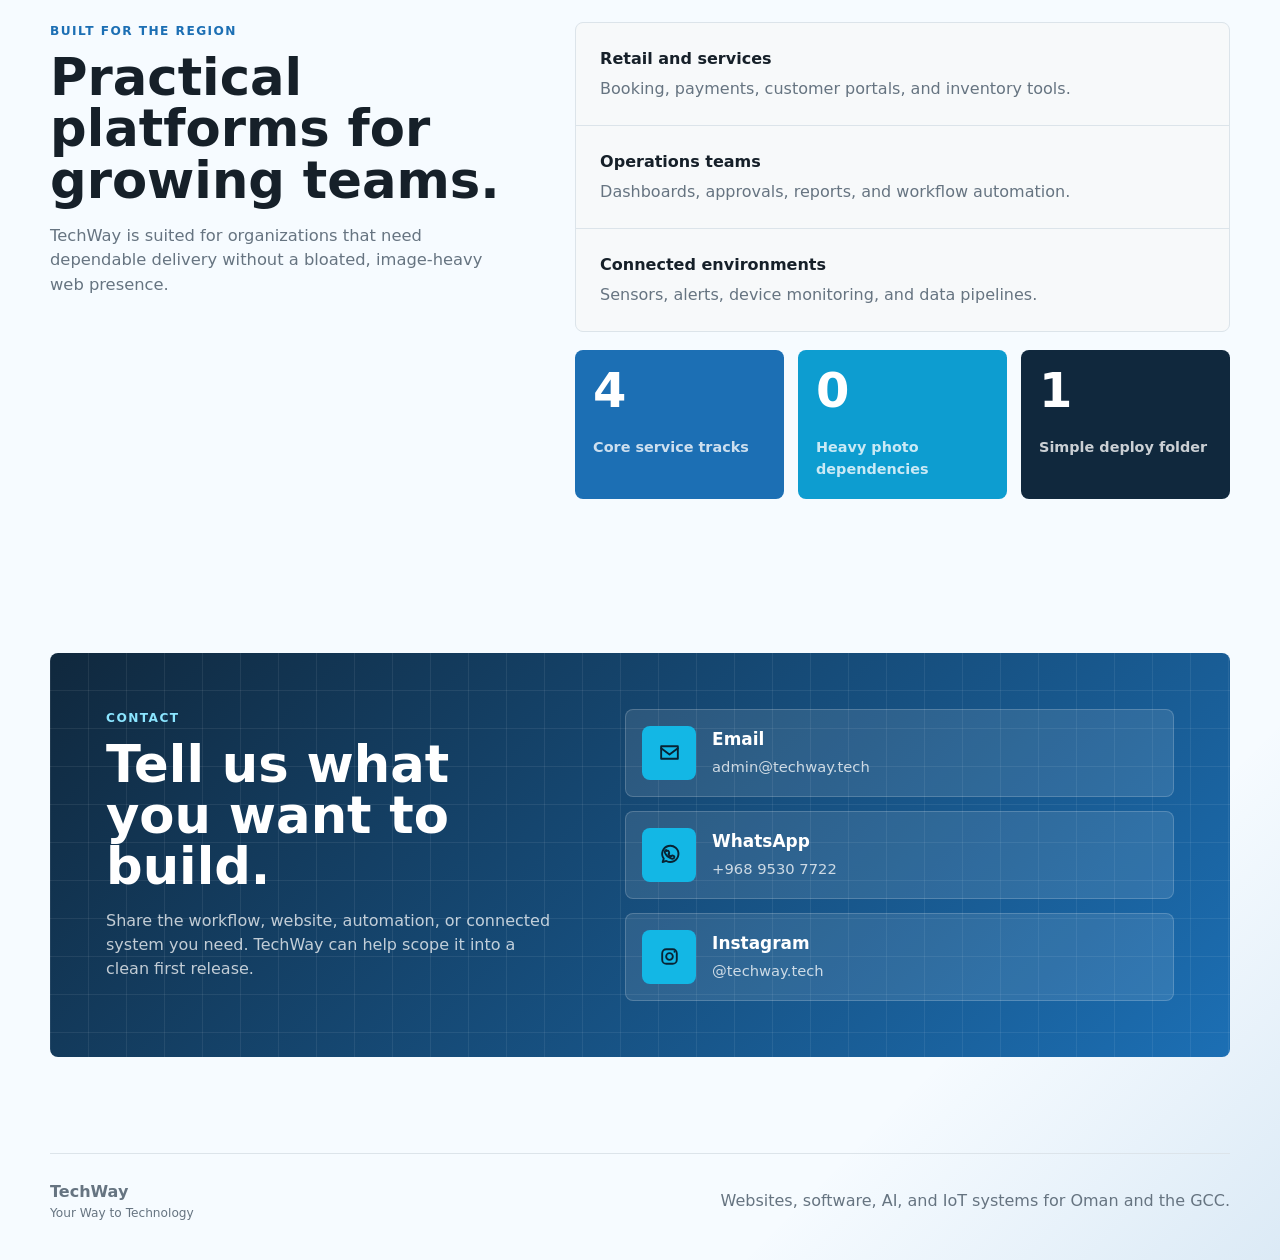
==== commit eeeb4322: "Remove duplicate customer logo entries" ====
--- a/index.html
+++ b/index.html
@@ -99,9 +99,6 @@
             <img src="assets/abuhilal.png" alt="Abu Hilal logo">
           </div>
           <div class="client-logo-frame">
-            <img src="assets/al-samdi-water.jpg" alt="Al Samdi Water bottled drinking water">
-          </div>
-          <div class="client-logo-frame">
             <img src="assets/cdegree.png" alt="C Degree logo">
           </div>
           <div class="client-logo-frame">
@@ -115,9 +112,6 @@
           </div>
           <div class="client-logo-frame">
             <img src="assets/safari.png" alt="Safari logo">
-          </div>
-          <div class="client-logo-frame">
-            <img src="assets/toten-logo.jpg" alt="Toten logo">
           </div>
           <div class="client-logo-frame">
             <img src="assets/toten-logo.png" alt="Toten logo">
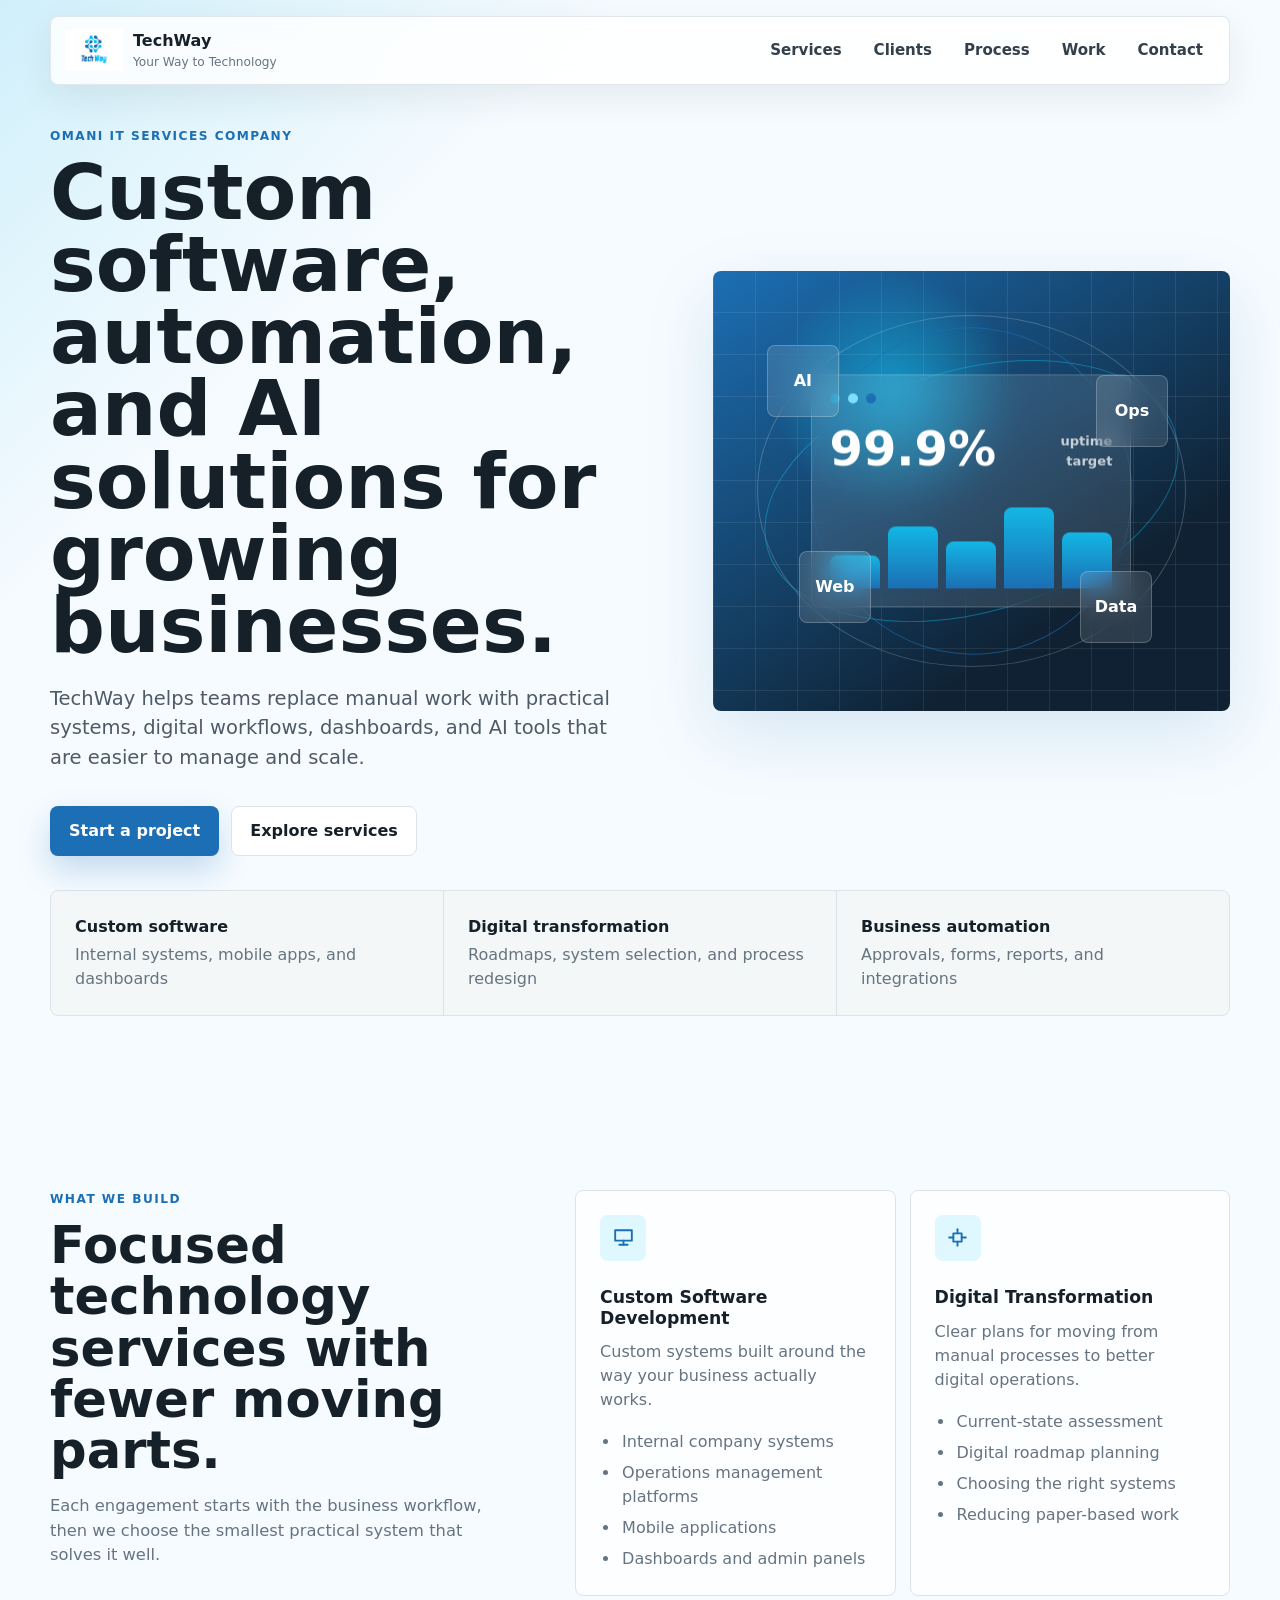
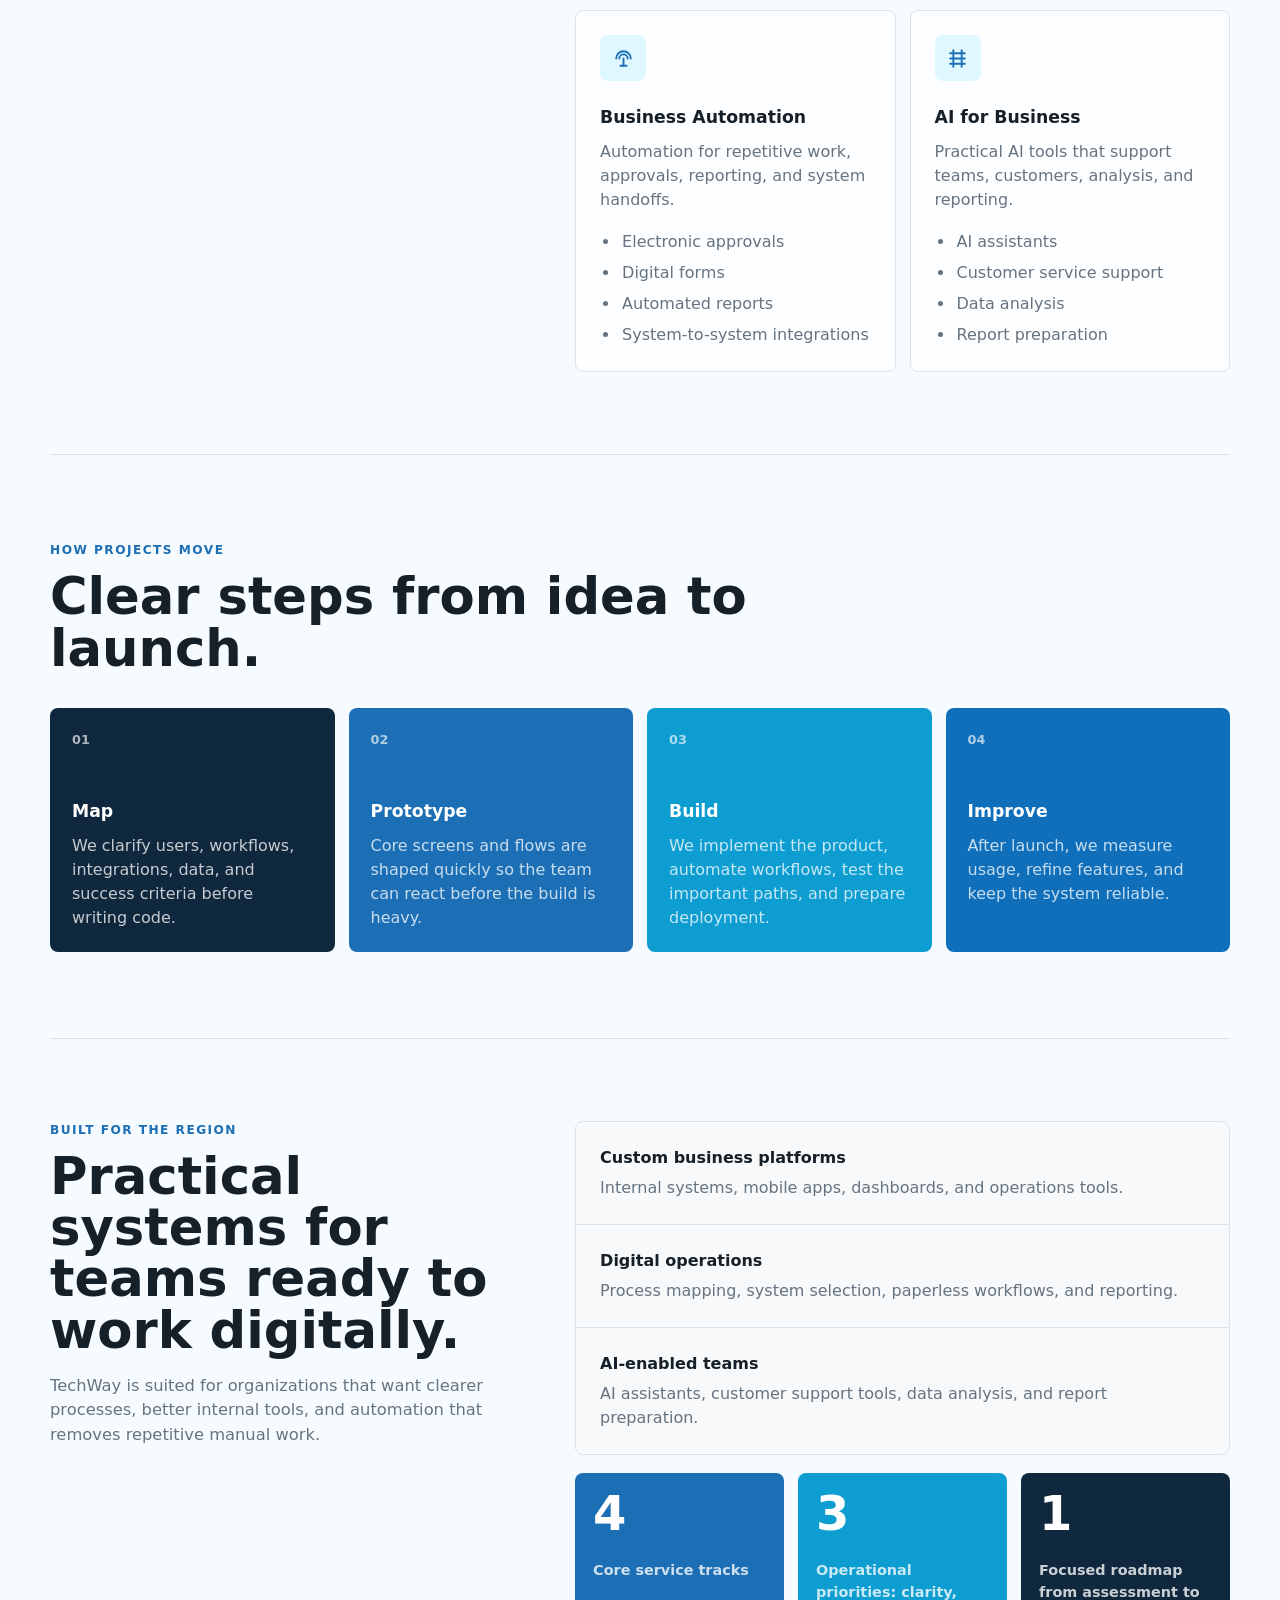
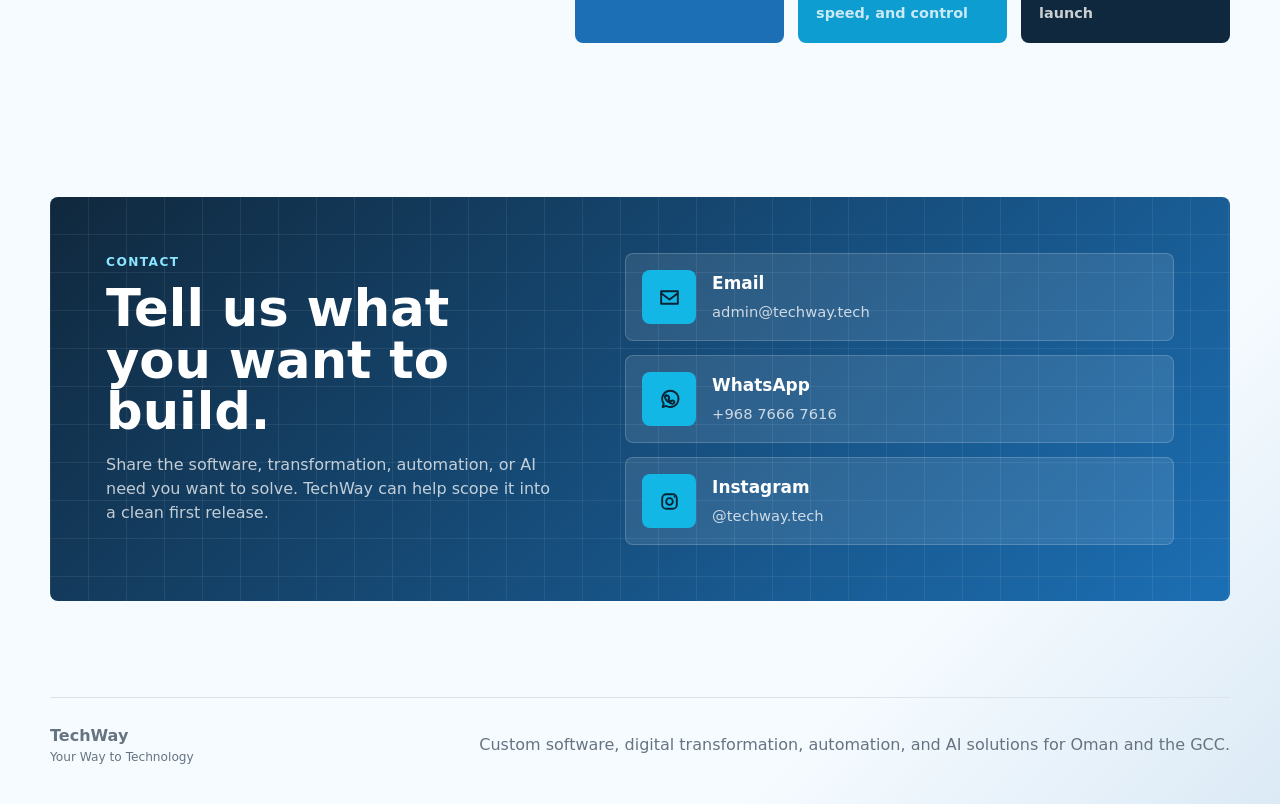
==== commit 7d2f71ba: "Update services and dynamic clients page" ====
--- a/index.html
+++ b/index.html
@@ -3,7 +3,7 @@
   <head>
     <meta charset="utf-8">
     <meta name="viewport" content="width=device-width, initial-scale=1">
-    <meta name="description" content="TechWay builds reliable websites, business software, AI automation, and IoT systems for companies in Oman and the GCC.">
+    <meta name="description" content="TechWay builds custom software, digital transformation plans, business automation, and AI solutions for companies in Oman and the GCC.">
     <title>TechWay | Your Way to Technology</title>
     <link rel="stylesheet" href="styles.css">
   </head>
@@ -26,7 +26,7 @@
 
       <nav class="site-nav" id="site-nav" data-nav>
         <a href="#services">Services</a>
-        <a href="#clients">Clients</a>
+        <a href="clients.html">Clients</a>
         <a href="#process">Process</a>
         <a href="#work">Work</a>
         <a href="#contact">Contact</a>
@@ -37,8 +37,8 @@
       <section class="hero section">
         <div class="hero-copy">
           <p class="eyebrow">Omani IT services company</p>
-          <h1>Websites, AI automation, and IoT systems for real operations.</h1>
-          <p class="hero-text">TechWay helps teams turn scattered workflows into secure websites, applications, dashboards, and connected systems that are easier to run and scale.</p>
+          <h1>Custom software, automation, and AI solutions for growing businesses.</h1>
+          <p class="hero-text">TechWay helps teams replace manual work with practical systems, digital workflows, dashboards, and AI tools that are easier to manage and scale.</p>
           <div class="hero-actions">
             <a class="button button-primary" href="#contact">Start a project</a>
             <a class="button button-secondary" href="#services">Explore services</a>
@@ -67,7 +67,7 @@
             </div>
           </div>
           <div class="node node-ai">AI</div>
-          <div class="node node-iot">IoT</div>
+          <div class="node node-ops">Ops</div>
           <div class="node node-web">Web</div>
           <div class="node node-data">Data</div>
         </div>
@@ -76,46 +76,15 @@
       <section class="section trust-strip" aria-label="Company strengths">
         <div>
           <strong>Custom software</strong>
-          <span>Designed around your workflows</span>
+          <span>Internal systems, mobile apps, and dashboards</span>
         </div>
         <div>
-          <strong>AI enablement</strong>
-          <span>Automation, chatbots, and analytics</span>
+          <strong>Digital transformation</strong>
+          <span>Roadmaps, system selection, and process redesign</span>
         </div>
         <div>
-          <strong>Connected systems</strong>
-          <span>IoT, dashboards, and integrations</span>
-        </div>
-      </section>
-
-      <section class="section clients" id="clients">
-        <h2>Customers we have worked with</h2>
-
-        <div class="client-logo-grid" aria-label="Client logos">
-          <div class="client-logo-frame">
-            <img src="assets/Al Samdi Water logo.png" alt="Al Samdi Water logo">
-          </div>
-          <div class="client-logo-frame">
-            <img src="assets/abuhilal.png" alt="Abu Hilal logo">
-          </div>
-          <div class="client-logo-frame">
-            <img src="assets/cdegree.png" alt="C Degree logo">
-          </div>
-          <div class="client-logo-frame">
-            <img src="assets/ghernatah.png" alt="Ghernatah logo">
-          </div>
-          <div class="client-logo-frame">
-            <img src="assets/karakamsalim.png" alt="Karak Am Salim logo">
-          </div>
-          <div class="client-logo-frame">
-            <img src="assets/manba.png" alt="Manba logo">
-          </div>
-          <div class="client-logo-frame">
-            <img src="assets/safari.png" alt="Safari logo">
-          </div>
-          <div class="client-logo-frame">
-            <img src="assets/toten-logo.png" alt="Toten logo">
-          </div>
+          <strong>Business automation</strong>
+          <span>Approvals, forms, reports, and integrations</span>
         </div>
       </section>
 
@@ -131,29 +100,53 @@
             <span class="icon" aria-hidden="true">
               <svg viewBox="0 0 24 24"><path d="M4 5h16v10H4z"/><path d="M8 19h8"/><path d="M12 15v4"/></svg>
             </span>
-            <h3>Websites and portals</h3>
-            <p>Fast company sites, customer portals, booking flows, and admin panels built to be easy to manage.</p>
+            <h3>Custom Software Development</h3>
+            <p>Custom systems built around the way your business actually works.</p>
+            <ul>
+              <li>Internal company systems</li>
+              <li>Operations management platforms</li>
+              <li>Mobile applications</li>
+              <li>Dashboards and admin panels</li>
+            </ul>
           </article>
           <article class="service-card">
             <span class="icon" aria-hidden="true">
               <svg viewBox="0 0 24 24"><path d="M8 8h8v8H8z"/><path d="M4 12h4"/><path d="M16 12h4"/><path d="M12 4v4"/><path d="M12 16v4"/></svg>
             </span>
-            <h3>AI automation</h3>
-            <p>Chat assistants, document workflows, reporting automation, and practical AI tools connected to your data.</p>
+            <h3>Digital Transformation</h3>
+            <p>Clear plans for moving from manual processes to better digital operations.</p>
+            <ul>
+              <li>Current-state assessment</li>
+              <li>Digital roadmap planning</li>
+              <li>Choosing the right systems</li>
+              <li>Reducing paper-based work</li>
+            </ul>
           </article>
           <article class="service-card">
             <span class="icon" aria-hidden="true">
               <svg viewBox="0 0 24 24"><path d="M5 12a7 7 0 0 1 14 0"/><path d="M8 12a4 4 0 0 1 8 0"/><path d="M12 12v7"/><path d="M9 19h6"/></svg>
             </span>
-            <h3>IoT and dashboards</h3>
-            <p>Device data, monitoring dashboards, alerts, and integrations for operations that need live visibility.</p>
+            <h3>Business Automation</h3>
+            <p>Automation for repetitive work, approvals, reporting, and system handoffs.</p>
+            <ul>
+              <li>Electronic approvals</li>
+              <li>Digital forms</li>
+              <li>Automated reports</li>
+              <li>System-to-system integrations</li>
+            </ul>
           </article>
           <article class="service-card">
             <span class="icon" aria-hidden="true">
               <svg viewBox="0 0 24 24"><path d="M5 7h14"/><path d="M5 12h14"/><path d="M5 17h14"/><path d="M8 4v16"/><path d="M16 4v16"/></svg>
             </span>
-            <h3>Business systems</h3>
-            <p>CRM, inventory, finance, HR, and operations tools tailored to how your team actually works.</p>
+            <h3>AI for Business</h3>
+            <p>Practical AI tools that support teams, customers, analysis, and reporting.</p>
+            <ul>
+              <li>AI assistants</li>
+              <li>Customer service support</li>
+              <li>Data analysis</li>
+              <li>Report preparation</li>
+            </ul>
           </article>
         </div>
       </section>
@@ -177,7 +170,7 @@
           <article>
             <span>03</span>
             <h3>Build</h3>
-            <p>We implement the product, connect systems, test the important paths, and prepare deployment.</p>
+            <p>We implement the product, automate workflows, test the important paths, and prepare deployment.</p>
           </article>
           <article>
             <span>04</span>
@@ -190,29 +183,29 @@
       <section class="section work" id="work">
         <div class="section-heading">
           <p class="eyebrow">Built for the region</p>
-          <h2>Practical platforms for growing teams.</h2>
-          <p>TechWay is suited for organizations that need dependable delivery without a bloated, image-heavy web presence.</p>
+          <h2>Practical systems for teams ready to work digitally.</h2>
+          <p>TechWay is suited for organizations that want clearer processes, better internal tools, and automation that removes repetitive manual work.</p>
         </div>
 
         <div class="work-panel">
           <div class="work-list">
             <div>
-              <strong>Retail and services</strong>
-              <span>Booking, payments, customer portals, and inventory tools.</span>
+              <strong>Custom business platforms</strong>
+              <span>Internal systems, mobile apps, dashboards, and operations tools.</span>
             </div>
             <div>
-              <strong>Operations teams</strong>
-              <span>Dashboards, approvals, reports, and workflow automation.</span>
+              <strong>Digital operations</strong>
+              <span>Process mapping, system selection, paperless workflows, and reporting.</span>
             </div>
             <div>
-              <strong>Connected environments</strong>
-              <span>Sensors, alerts, device monitoring, and data pipelines.</span>
+              <strong>AI-enabled teams</strong>
+              <span>AI assistants, customer support tools, data analysis, and report preparation.</span>
             </div>
           </div>
           <div class="stats">
             <div><strong>4</strong><span>Core service tracks</span></div>
-            <div><strong>0</strong><span>Heavy photo dependencies</span></div>
-            <div><strong>1</strong><span>Simple deploy folder</span></div>
+            <div><strong>3</strong><span>Operational priorities: clarity, speed, and control</span></div>
+            <div><strong>1</strong><span>Focused roadmap from assessment to launch</span></div>
           </div>
         </div>
       </section>
@@ -222,7 +215,7 @@
           <div>
             <p class="eyebrow">Contact</p>
             <h2>Tell us what you want to build.</h2>
-            <p>Share the workflow, website, automation, or connected system you need. TechWay can help scope it into a clean first release.</p>
+            <p>Share the software, transformation, automation, or AI need you want to solve. TechWay can help scope it into a clean first release.</p>
           </div>
           <div class="contact-links" aria-label="Contact options">
             <a class="contact-link" href="mailto:admin@techway.tech">
@@ -234,13 +227,13 @@
                 <small>admin@techway.tech</small>
               </span>
             </a>
-            <a class="contact-link" href="https://wa.me/96895307722" target="_blank" rel="noreferrer">
+            <a class="contact-link" href="https://wa.me/96876667616" target="_blank" rel="noreferrer">
               <span class="contact-icon" aria-hidden="true">
                 <svg viewBox="0 0 24 24"><path d="M5.4 19.2 6.5 16A7.8 7.8 0 1 1 9 18.2z"/><path d="M9.4 8.7c.2-.4.4-.4.7-.4h.5c.2 0 .4.1.5.4l.6 1.5c.1.2.1.4-.1.6l-.4.5c-.1.2-.2.3-.1.5.4.8 1.1 1.5 2 2 .2.1.4.1.5-.1l.6-.7c.2-.2.4-.2.6-.1l1.5.7c.3.1.4.3.4.6 0 .5-.2 1.3-.8 1.6-.5.3-1.4.5-3-.2-2.6-1.1-4.4-3.6-4.5-3.8-.1-.2-1-1.4-.9-2.4.1-.8.9-1.7 1.3-1.7z"/></svg>
               </span>
               <span>
                 <strong>WhatsApp</strong>
-                <small>+968 9530 7722</small>
+                <small>+968 7666 7616</small>
               </span>
             </a>
             <a class="contact-link" href="https://www.instagram.com/techway.tech" target="_blank" rel="noreferrer">
@@ -264,7 +257,7 @@
           <small>Your Way to Technology</small>
         </span>
       </a>
-      <p>Websites, software, AI, and IoT systems for Oman and the GCC.</p>
+      <p>Custom software, digital transformation, automation, and AI solutions for Oman and the GCC.</p>
     </footer>
 
     <script src="script.js"></script>
--- a/styles.css
+++ b/styles.css
@@ -116,7 +116,8 @@
   font-weight: 600;
 }
 
-.site-nav a:hover {
+.site-nav a:hover,
+.site-nav a[aria-current="page"] {
   background: var(--brand-cyan-soft);
   color: var(--brand-blue);
 }
@@ -366,7 +367,7 @@
 }
 
 .node-ai { top: 74px; left: 54px; }
-.node-iot { top: 104px; right: 62px; }
+.node-ops { top: 104px; right: 62px; }
 .node-web { bottom: 88px; left: 86px; }
 .node-data { right: 78px; bottom: 68px; }
 
@@ -404,6 +405,11 @@
   background: var(--white);
 }
 
+.clients-page {
+  margin-top: 58px;
+}
+
+.clients h1,
 .clients h2 {
   max-width: 920px;
   color: #05080d;
@@ -427,9 +433,6 @@
   aspect-ratio: 1.38;
   min-height: 132px;
   padding: clamp(14px, 2.2vw, 22px);
-  border: 1px solid rgba(16, 40, 61, 0.1);
-  border-radius: 8px;
-  background: #ffffff;
 }
 
 .client-logo-frame img {
@@ -437,7 +440,6 @@
   width: 100%;
   height: 100%;
   object-fit: contain;
-  filter: grayscale(1) contrast(1.12);
 }
 
 .split,
@@ -476,6 +478,18 @@
 .service-card p {
   margin: 12px 0 0;
   color: var(--muted);
+}
+
+.service-card ul {
+  display: grid;
+  gap: 7px;
+  margin: 18px 0 0;
+  padding-inline-start: 20px;
+  color: var(--muted);
+}
+
+.service-card li {
+  padding-inline-start: 2px;
 }
 
 .icon {
@@ -798,7 +812,7 @@
   }
 
   .node-ai { top: 48px; left: 32px; }
-  .node-iot { top: 78px; right: 34px; }
+  .node-ops { top: 78px; right: 34px; }
   .node-web { bottom: 58px; left: 40px; }
   .node-data { right: 38px; bottom: 44px; }
 
